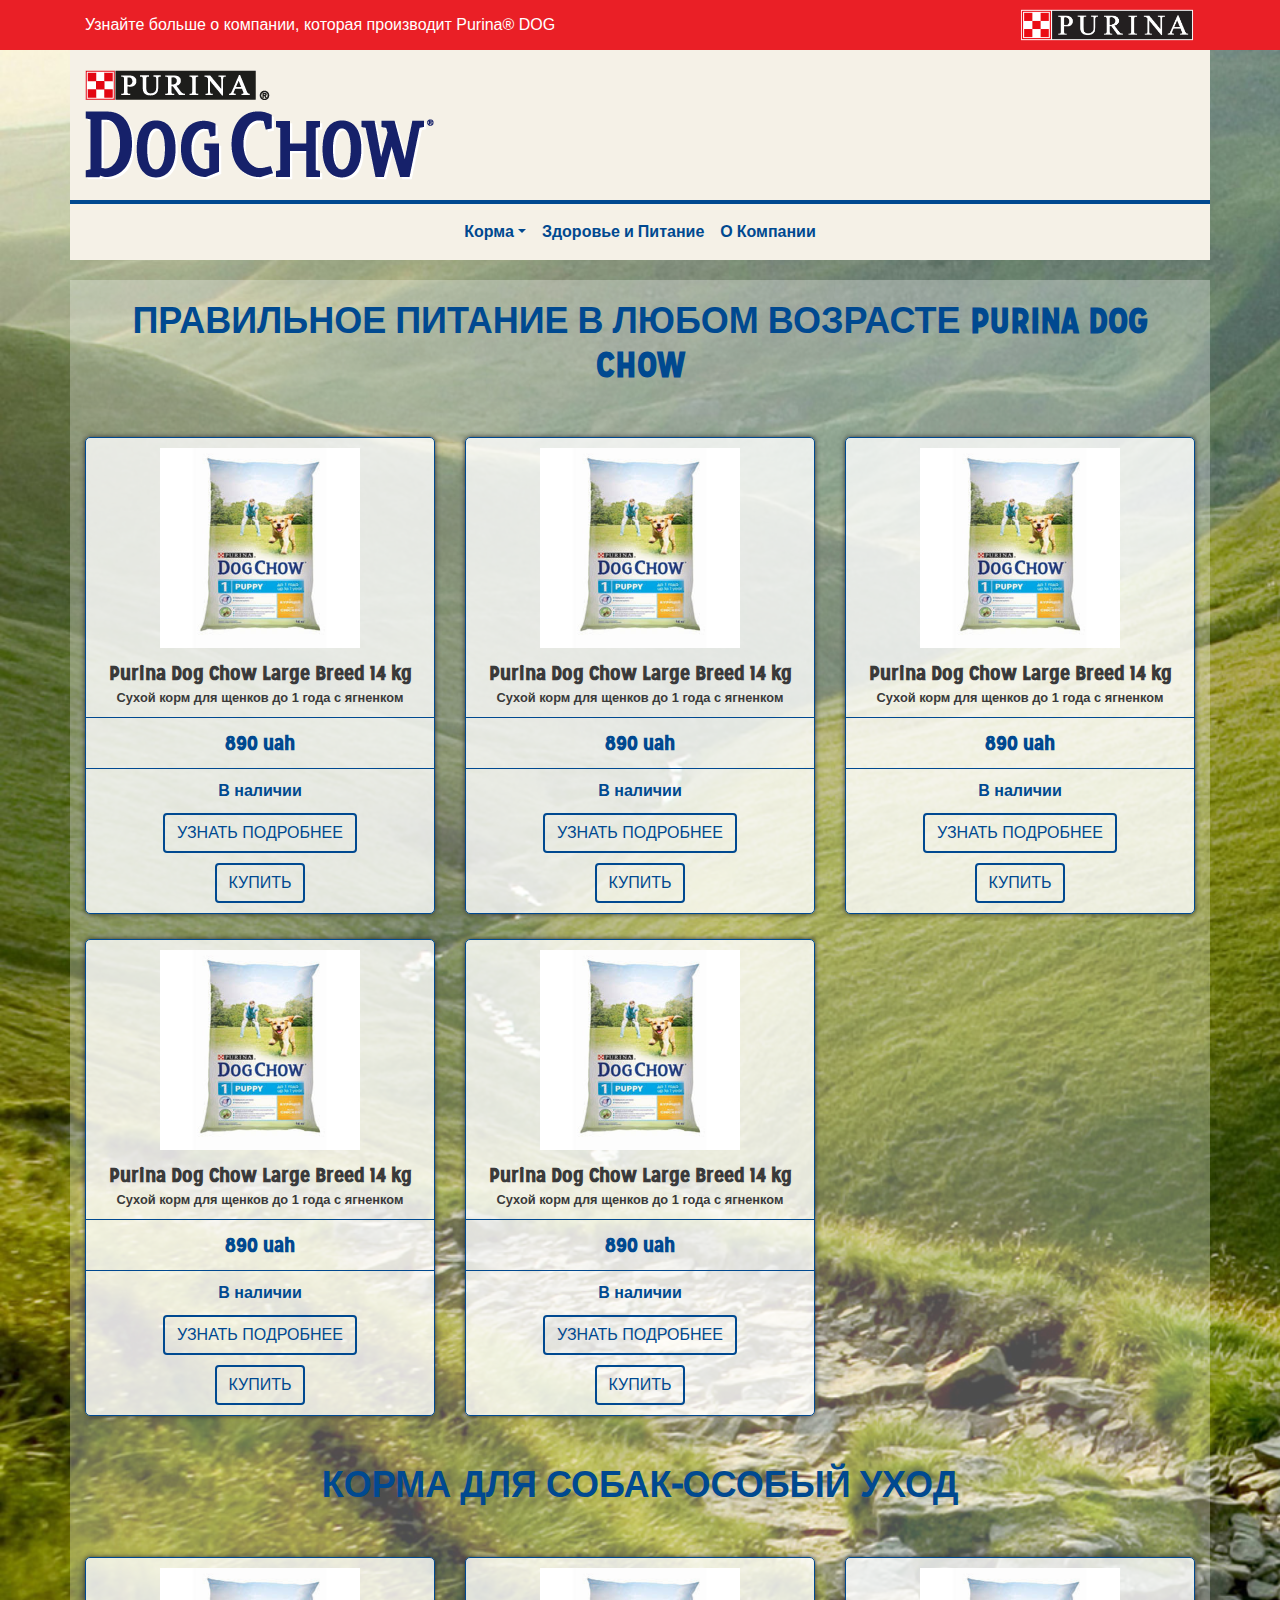
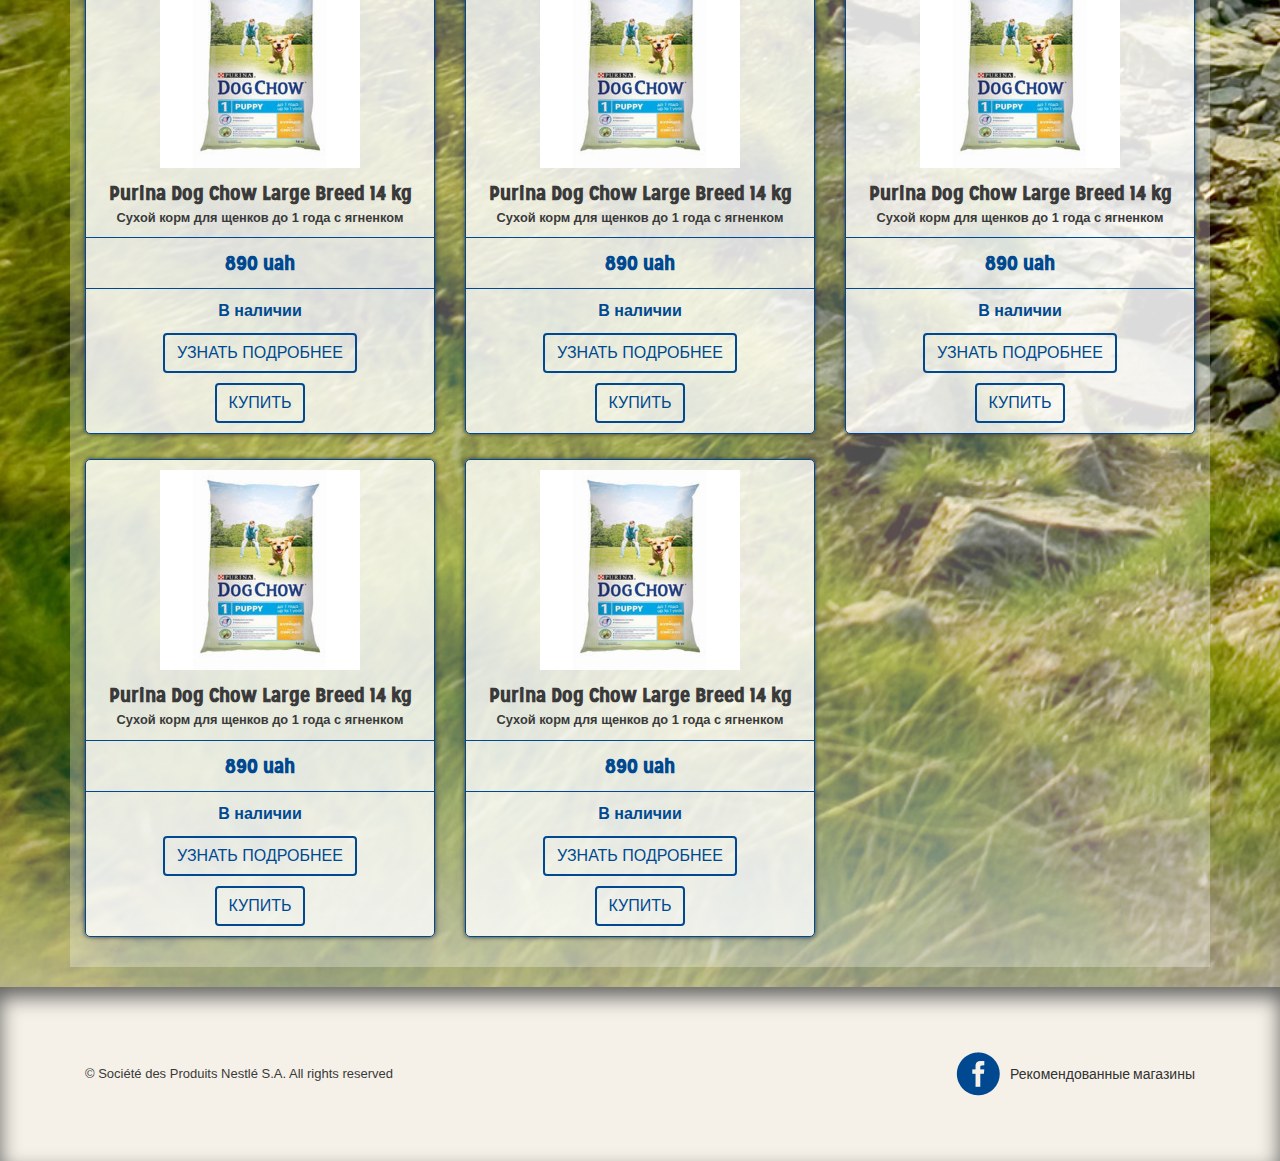
==== src/index.html @ 4b6d5b4b "styled about, home health pages" ====
<!DOCTYPE html>
<html lang="en">
  <head>
    <meta charset="UTF-8" />
    <meta name="viewport" content="width=device-width, initial-scale=1.0" />
    <meta http-equiv="X-UA-Compatible" content="ie=edge" />
    <title>Purina Dog Chow для собак и щенков</title>
    <meta
      name="description"
      content="This is a meta description sample. We can add up to 160 characters."
    />
    <meta name="keywords" content="your, tags" />
    <meta name="subject" content="your website's subject" />
    <meta name="copyright" content="company name" />
    <meta name="author" content="name, email@hotmail.com" />

    <link rel="stylesheet" href="assets/css/bootstrap.min.css" />
    <link rel="stylesheet" href="style.css" />
  </head>
  <body>
    <!-- Start Section: Top Banner -->
    <section class="top-banner">
      <div class="container">
        <div class="row align-items-center py-2">
          <div class="col-lg-6 col-xl-6">
            <a href="https://www.purina.ru/" target="_blank"
              >Узнайте больше о компании, которая производит Purina® DOG
            </a>
          </div>
          <div class="col-lg-6 col-xl-6 text-lg-right text-xl-right">
            <a href="https://www.purina.ru/" target="_blank">
              <img src="assets/images/purina-logo.png" alt="Purina Logo" />
            </a>
          </div>
        </div>
      </div>
    </section>
    <!-- End Section: Top Banner -->

    <!-- Start Header -->
    <header class="container">
      <div class="row">
        <div class="col-12 brand">
          <a href="index.html">
            <img src="assets/images/brand.png" alt="Purina Brand" />
          </a>
        </div>
      </div>
      <!-- Start Navigation -->
      <nav class="navbar navbar-expand-md">
        <button
          class="navbar-toggler"
          type="button"
          data-toggle="collapse"
          data-target="#navbarsExampleDefault"
          aria-controls="navbarsExampleDefault"
          aria-expanded="false"
          aria-label="Toggle navigation"
        >
          <span class="navbar-toggler-icon"></span>
        </button>

        <div class="collapse navbar-collapse" id="navbarsExampleDefault">
          <ul class="navbar-nav mx-auto">
            <li class="nav-item dropdown">
              <a
                class="nav-link dropdown-toggle"
                href="#"
                id="dropdown01"
                data-toggle="dropdown"
                aria-haspopup="true"
                aria-expanded="false"
                >Корма</a
              >
              <div class="dropdown-menu" aria-labelledby="dropdown01">
                <a class="dropdown-item" href="#">Корма для Собак</a>
                <a class="dropdown-item" href="#"
                  >Правильное питание в любом возрасте</a
                >
                <a class="dropdown-item" href="#"
                  >Корма для собак собак-особый уход</a
                >
              </div>
            </li>
            <li class="nav-item active">
              <a class="nav-link" href="health.html">Здоровье и Питание</a>
            </li>
            <li class="nav-item">
              <a class="nav-link" href="about.html">О Компании</a>
            </li>
          </ul>
        </div>
      </nav>
      <!-- End Navigation -->
    </header>
    <!-- End Header -->

    <!-- Start Section: Catalog -->
    <section id="catalog" class="container">
      <div class="row">
        <div class="col-12">
          <h1 class="text-center">
            Правильное питание в любом возрасте Purina Dog Chow
          </h1>
        </div>
      </div>
      <!-- Start Products -->
      <div class="row">
        <!-- Start Product Item -->
        <div class="col-xl-4 col-lg-4">
          <div class="product-item">
            <div class="product-item__img">
              <img src="assets/images/product-image.jpg" alt="Product Item" />
            </div>
            <div class="product-item__info">
              <p>Purina Dog Chow Large Breed 14 kg</p>
              <small>Сухой корм для щенков до 1 года с ягненком</small>
            </div>
            <div class="product-item__price"><p>890 uah</p></div>
            <div class="product-item__stock">
              <p class="yes mb-0">В наличии</p>
            </div>
            <div class="product-item__action">
              <a href="#" class="btn">Узнать подробнее</a>
              <a href="#" class="btn">Купить</a>
            </div>
          </div>
        </div>
        <!-- End Product Item -->

        <!-- Start Product Item -->
        <div class="col-xl-4 col-lg-4">
          <div class="product-item">
            <div class="product-item__img">
              <img src="assets/images/product-image.jpg" alt="Product Item" />
            </div>
            <div class="product-item__info">
              <p>Purina Dog Chow Large Breed 14 kg</p>
              <small>Сухой корм для щенков до 1 года с ягненком</small>
            </div>
            <div class="product-item__price"><p>890 uah</p></div>
            <div class="product-item__stock">
              <p class="yes mb-0">В наличии</p>
            </div>
            <div class="product-item__action">
              <a href="#" class="btn">Узнать подробнее</a>
              <a href="#" class="btn">Купить</a>
            </div>
          </div>
        </div>
        <!-- End Product Item -->

        <!-- Start Product Item -->
        <div class="col-xl-4 col-lg-4">
          <div class="product-item">
            <div class="product-item__img">
              <img src="assets/images/product-image.jpg" alt="Product Item" />
            </div>
            <div class="product-item__info">
              <p>Purina Dog Chow Large Breed 14 kg</p>
              <small>Сухой корм для щенков до 1 года с ягненком</small>
            </div>
            <div class="product-item__price"><p>890 uah</p></div>
            <div class="product-item__stock">
              <p class="yes mb-0">В наличии</p>
            </div>
            <div class="product-item__action">
              <a href="#" class="btn">Узнать подробнее</a>
              <a href="#" class="btn">Купить</a>
            </div>
          </div>
        </div>
        <!-- End Product Item -->

        <!-- Start Product Item -->
        <div class="col-xl-4 col-lg-4">
          <div class="product-item">
            <div class="product-item__img">
              <img src="assets/images/product-image.jpg" alt="Product Item" />
            </div>
            <div class="product-item__info">
              <p>Purina Dog Chow Large Breed 14 kg</p>
              <small>Сухой корм для щенков до 1 года с ягненком</small>
            </div>
            <div class="product-item__price"><p>890 uah</p></div>
            <div class="product-item__stock">
              <p class="yes mb-0">В наличии</p>
            </div>
            <div class="product-item__action">
              <a href="#" class="btn">Узнать подробнее</a>
              <a href="#" class="btn">Купить</a>
            </div>
          </div>
        </div>
        <!-- End Product Item -->

        <!-- Start Product Item -->
        <div class="col-xl-4 col-lg-4">
          <div class="product-item">
            <div class="product-item__img">
              <img src="assets/images/product-image.jpg" alt="Product Item" />
            </div>
            <div class="product-item__info">
              <p>Purina Dog Chow Large Breed 14 kg</p>
              <small>Сухой корм для щенков до 1 года с ягненком</small>
            </div>
            <div class="product-item__price"><p>890 uah</p></div>
            <div class="product-item__stock">
              <p class="yes mb-0">В наличии</p>
            </div>
            <div class="product-item__action">
              <a href="#" class="btn">Узнать подробнее</a>
              <a href="#" class="btn">Купить</a>
            </div>
          </div>
        </div>
        <!-- End Product Item -->
      </div>

      <div class="row mt-5">
        <div class="col-12">
          <h1 class="text-center">Корма для собак-особый уход</h1>
        </div>
      </div>
      <!-- Start Products -->
      <div class="row">
        <!-- Start Product Item -->
        <div class="col-xl-4 col-lg-4">
          <div class="product-item">
            <div class="product-item__img">
              <img src="assets/images/product-image.jpg" alt="Product Item" />
            </div>
            <div class="product-item__info">
              <p>Purina Dog Chow Large Breed 14 kg</p>
              <small>Сухой корм для щенков до 1 года с ягненком</small>
            </div>
            <div class="product-item__price"><p>890 uah</p></div>
            <div class="product-item__stock">
              <p class="yes mb-0">В наличии</p>
            </div>
            <div class="product-item__action">
              <a href="#" class="btn">Узнать подробнее</a>
              <a href="#" class="btn">Купить</a>
            </div>
          </div>
        </div>
        <!-- End Product Item -->

        <!-- Start Product Item -->
        <div class="col-xl-4 col-lg-4">
          <div class="product-item">
            <div class="product-item__img">
              <img src="assets/images/product-image.jpg" alt="Product Item" />
            </div>
            <div class="product-item__info">
              <p>Purina Dog Chow Large Breed 14 kg</p>
              <small>Сухой корм для щенков до 1 года с ягненком</small>
            </div>
            <div class="product-item__price"><p>890 uah</p></div>
            <div class="product-item__stock">
              <p class="yes mb-0">В наличии</p>
            </div>
            <div class="product-item__action">
              <a href="#" class="btn">Узнать подробнее</a>
              <a href="#" class="btn">Купить</a>
            </div>
          </div>
        </div>
        <!-- End Product Item -->

        <!-- Start Product Item -->
        <div class="col-xl-4 col-lg-4">
          <div class="product-item">
            <div class="product-item__img">
              <img src="assets/images/product-image.jpg" alt="Product Item" />
            </div>
            <div class="product-item__info">
              <p>Purina Dog Chow Large Breed 14 kg</p>
              <small>Сухой корм для щенков до 1 года с ягненком</small>
            </div>
            <div class="product-item__price"><p>890 uah</p></div>
            <div class="product-item__stock">
              <p class="yes mb-0">В наличии</p>
            </div>
            <div class="product-item__action">
              <a href="#" class="btn">Узнать подробнее</a>
              <a href="#" class="btn">Купить</a>
            </div>
          </div>
        </div>
        <!-- End Product Item -->

        <!-- Start Product Item -->
        <div class="col-xl-4 col-lg-4">
          <div class="product-item">
            <div class="product-item__img">
              <img src="assets/images/product-image.jpg" alt="Product Item" />
            </div>
            <div class="product-item__info">
              <p>Purina Dog Chow Large Breed 14 kg</p>
              <small>Сухой корм для щенков до 1 года с ягненком</small>
            </div>
            <div class="product-item__price"><p>890 uah</p></div>
            <div class="product-item__stock">
              <p class="yes mb-0">В наличии</p>
            </div>
            <div class="product-item__action">
              <a href="#" class="btn">Узнать подробнее</a>
              <a href="#" class="btn">Купить</a>
            </div>
          </div>
        </div>
        <!-- End Product Item -->

        <!-- Start Product Item -->
        <div class="col-xl-4 col-lg-4">
          <div class="product-item">
            <div class="product-item__img">
              <img src="assets/images/product-image.jpg" alt="Product Item" />
            </div>
            <div class="product-item__info">
              <p>Purina Dog Chow Large Breed 14 kg</p>
              <small>Сухой корм для щенков до 1 года с ягненком</small>
            </div>
            <div class="product-item__price"><p>890 uah</p></div>
            <div class="product-item__stock">
              <p class="yes mb-0">В наличии</p>
            </div>
            <div class="product-item__action">
              <a href="#" class="btn">Узнать подробнее</a>
              <a href="#" class="btn">Купить</a>
            </div>
          </div>
        </div>
        <!-- End Product Item -->
      </div>

      <!-- End Products -->
    </section>
    <!-- End Section: Catalog -->

    <!-- Start Footer -->
    <footer>
      <div class="container">
        <div class="row align-items-lg-center align-items-xl-center">
          <div class="col-lg-6 col-xl-6">
            <p class="mb-0">
              © Société des Produits Nestlé S.A. All rights reserved
            </p>
          </div>
          <div class="col-lg-6 col-xl-6">
            <ul class="list-unstyled mb-0 pl-0 d-flex align-items-center">
              <li>
                <a href="#"
                  ><img src="assets/images/facebook.png" alt="Facebook"
                /></a>
              </li>
              <li><a href="#">Рекомендованные магазины</a></li>
            </ul>
          </div>
        </div>
      </div>
    </footer>
    <!-- End Footer -->

    <!-- Import Scripts -->
    <script src="assets/js/jquery-3.3.1.min.js"></script>
    <script src="assets/js/popper.min.js"></script>
    <script src="assets/js/bootstrap.min.js"></script>
    <!-- Main script -->
    <script src="assets/js/app.js"></script>
  </body>
</html>
---- src/style.css ----
/*!
Theme Name:   Template name
Theme URI:    https://woocommerce.com/storefront/
Author:       Ostap
Author URI:   https://woocommerce.com/
Description:  Template name is the perfect theme for your next WooCommerce project. Designed and developed by WooCommerce Core developers, it features a bespoke integration with WooCommerce itself plus many of the most popular customer facing WooCommerce extensions. There are several layout & color options to personalise your shop, multiple widget regions, a responsive design and much more. Developers will love its lean and extensible codebase making it a joy to customize and extend. Looking for a WooCommerce theme? Look no further!
Version:      1.0.0
License:      GNU General Public License v2 or later
License URI:  https://www.gnu.org/licenses/gpl-2.0.html
Text Domain:  Template name
Tags:         e-commerce, two-columns, left-sidebar, right-sidebar, custom-background, custom-colors, custom-header, custom-menu, featured-images, full-width-template, threaded-comments, accessibility-ready, rtl-language-support, footer-widgets, sticky-post, theme-options
This theme, like WordPress, is licensed under the GPL.
Use it to make something cool, have fun, and share what you've learned with others.
Porto Shop is based on Underscores https://underscores.me/, (C) 2012-2018 Ostap, Inc.
*/@font-face{font-family:"MissionGothicBlack";src:url("assets/fonts/MissionGothicBlack.ttf") format("truetype")}@font-face{font-family:"MissionGothicBold";src:url("assets/fonts/mission_gothic_bold-webfont.woff") format("woff")}#breadcrumb ul{z-index:2}#breadcrumb ul li{font-size:14px;font-family:Arial, sans-serif;color:#333;position:relative}#breadcrumb ul li:not(:last-child){margin-right:15px}#breadcrumb ul li:not(:last-child):after{content:"/ ";position:absolute;top:0;right:-10px;color:#ccc}#breadcrumb ul li a{font-size:14px;font-family:Arial, sans-serif;color:#428bca}#breadcrumb ul li a:hover{color:#2a6496}.top-banner{background-color:#ea1f26}.top-banner a{font-family:Arial, Helvetica, sans-serif;font-size:16px;color:#fff}.top-banner a:hover{text-decoration:unset}.top-banner img{max-width:175px;height:auto}nav.navbar ul li a{font-family:"MissionGothicBold", sans-serif;color:#004990;font-size:16px;font-weight:bold}nav.navbar ul li a:hover{color:#ef1514}nav.navbar ul .dropdown-menu{border:solid 2px #bdbcb9;background-color:#f5f1e7}nav.navbar ul .dropdown-menu a{font-family:"MissionGothicBold", "Arial Narrow", Arial, sans-serif;color:#004990;font-weight:400;text-transform:uppercase}nav.navbar ul .dropdown-menu a:hover{background-color:#f5f1e7}header{background-color:#f5f1e7}header .brand{padding-top:20px;padding-bottom:20px;border-bottom:solid 4px #004990}#catalog{margin-top:20px;margin-bottom:20px;padding-top:20px;padding-bottom:30px;background-color:rgba(255,255,255,0.3)}#catalog h1{font-family:"MissionGothicBold", "Arial Narrow", Arial, sans-serif;font-weight:bold;color:#004990;font-size:36px;text-transform:uppercase;margin-bottom:25px}#catalog .product-item{background-color:rgba(255,255,255,0.8);border-radius:5px;padding-bottom:10px;border:1px #004990 solid;box-shadow:0 0 5px #333;margin-top:25px}#catalog .product-item__img{padding-top:10px}#catalog .product-item__img img{max-width:200px;height:auto;display:block;margin:auto}#catalog .product-item__info p{font-family:"MissionGothicBold", "Arial Narrow", Arial, sans-serif;font-weight:bold;font-size:20px;color:#3a3a3a;text-align:center;padding:10px 10px 0px 10px;margin-bottom:0}#catalog .product-item__info small{font-family:"Helvetica Neue", Helvetica, Arial, sans-serif;font-weight:bold;color:#3a3a3a;text-align:center;display:block;padding:0px 10px 10px 10px}#catalog .product-item__price{border-top:1px #004990 solid;border-bottom:1px #004990 solid}#catalog .product-item__price p{font-family:"MissionGothicBold", "Arial Narrow", Arial, sans-serif;font-weight:bold;font-size:20px;color:#004990;text-align:center;margin:0;padding:10px 0}#catalog .product-item__stock .yes{font-family:Arial, Helvetica, sans-serif;font-weight:600;color:#004990;text-align:center;padding:10px 0}#catalog .product-item__stock .no{color:#ea1f26}#catalog .product-item__action{display:flex;flex-direction:column;justify-content:center;align-items:center}#catalog .product-item__action a{font-family:Arial, Helvetica, sans-serif;color:#004990;border:solid 2px #004990;text-transform:uppercase;display:block;max-width:200px}#catalog .product-item__action a:not(:first-child){margin-top:10px}footer{background-color:#f5f1e8;box-shadow:inset 0 10px 20px 0 rgba(50,50,50,0.75);padding-top:65px;padding-bottom:65px}footer p{font-family:Arial, sans-serif;color:#3a3a3a;font-size:13px}footer ul{justify-content:flex-end}footer li:not(:last-child){margin-right:10px}footer a{font-family:"MissionGothicBlack", sans-serif;color:#323232;font-size:14px}footer a:hover{color:#323232}.about-company{background-color:#fff;margin-top:30px;margin-bottom:90px;padding-top:20px;padding-bottom:20px;position:relative}.about-company:before{content:"";position:absolute;left:-8px;top:-8px;width:calc(100% + 16px);height:calc(100% + 16px);border:8px solid rgba(255,255,255,0.3)}.about-company h1{font-family:"MissionGothicBold", "Arial Narrow", Arial, sans-serif;color:#004990;font-weight:bold;margin-bottom:25px;font-size:36px}.about-company .main-text h4{font-family:"Helvetica Neue", Helvetica, Arial, sans-serif;color:#0092d2;font-weight:bold;font-size:18px;padding:50px 0}.about-company .main-text p{font-family:Arial, sans-serif;line-height:1.428571429;color:#333}.health{background-color:#fff;margin-top:30px;margin-bottom:90px;padding-top:20px;padding-bottom:20px;position:relative}.health:before{content:"";position:absolute;left:-8px;top:-8px;width:calc(100% + 16px);height:calc(100% + 16px);border:8px solid rgba(255,255,255,0.3)}.health .title h1{font-family:"MissionGothicBold", "Arial Narrow", Arial, sans-serif;color:#004990;font-weight:bold;font-size:36px;margin:25px 0px}.health .title h4{font-size:18px;font-family:"Helvetica Neue", Helvetica, Arial, sans-serif;color:#0092d2;font-weight:bold;margin-bottom:50px}.health .main-text p{font-family:Arial, sans-serif;color:#333;line-height:1.428571429}.health .additional a:hover p{color:#2a6496}.health .additional .wrapper{max-width:266px}.health .additional .wrapper img{width:100%;height:auto}.health .additional .wrapper__text{margin-top:-65px}.health .additional .wrapper__text p{font-size:18px;font-family:"Helvetica Neue", Helvetica, Arial, sans-serif;line-height:1.1;text-align:center;color:#428bca;font-weight:bold}.health .tabs-info{margin-top:80px;border-top:1px solid #eee}.health .tabs-info ul.nav-tabs{padding-top:20px}.health .tabs-info #healthTab{border-bottom:0}.health .tabs-info #healthTab li img{max-width:100%}.health .tabs-info #healthTab li a{margin-top:15px;padding:0;position:relative;font-family:"Helvetica Neue", Helvetica, Arial, sans-serif;line-height:1.1;color:#428bca;font-size:14px;font-weight:bold;text-align:center;border:0;background-color:transparent}.health .tabs-info #healthTab li a.active:before{content:url(assets/images/bottom-arrow.png);position:absolute;bottom:-30px;left:0;right:0;margin:auto}.health .tabs-info #healthTab li a:hover{text-decoration:underline}.health .tabs-info .tab-content{margin-top:50px}.health .tabs-info .tab-content h4{font-size:15px;font-family:"Helvetica Neue", Helvetica, Arial, sans-serif;color:#0092d2;font-weight:bold;margin-bottom:50px}.health .tabs-info .tab-content p{font-family:Arial, sans-serif;color:#333;line-height:1.428571429}body{background-image:url(assets/images/home-bg.jpg);background-size:cover;background-repeat:no-repeat}
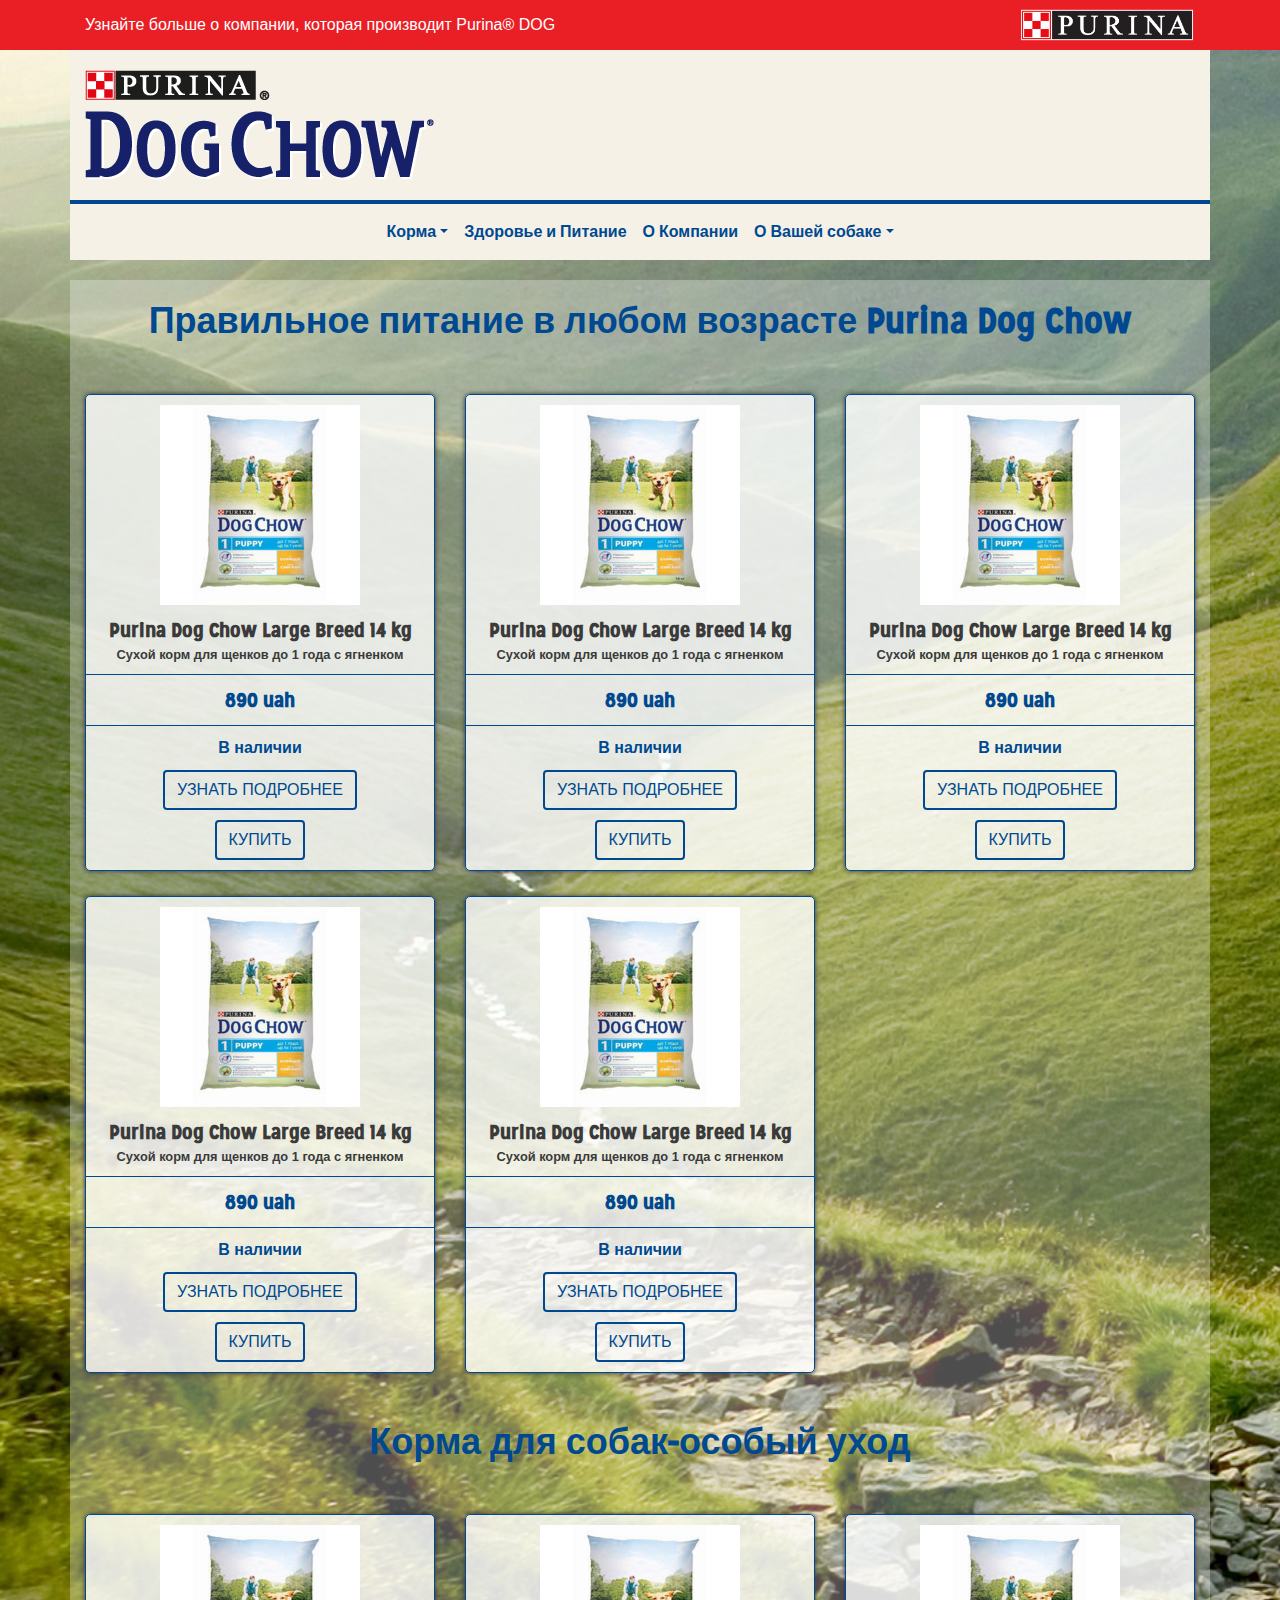
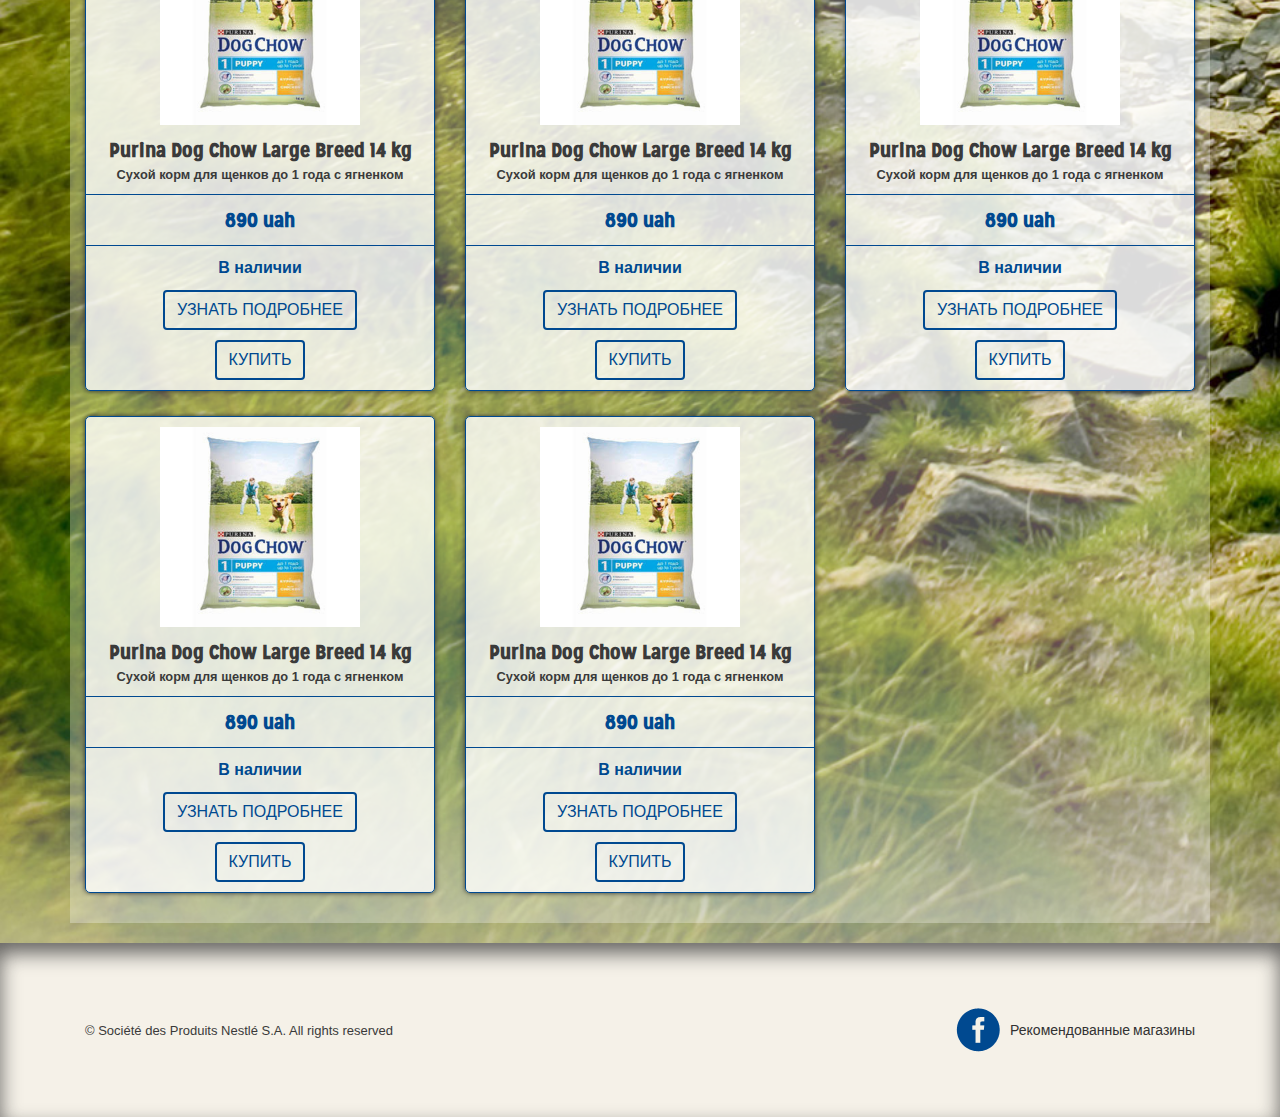
==== commit b016fa1b: "added html and css to dog page" ====
--- a/src/index.html
+++ b/src/index.html
@@ -73,7 +73,9 @@
                 >Корма</a
               >
               <div class="dropdown-menu" aria-labelledby="dropdown01">
-                <a class="dropdown-item" href="#">Корма для Собак</a>
+                <a class="dropdown-item" href="products.html"
+                  >Корма для Собак</a
+                >
                 <a class="dropdown-item" href="#"
                   >Правильное питание в любом возрасте</a
                 >
@@ -87,6 +89,29 @@
             </li>
             <li class="nav-item">
               <a class="nav-link" href="about.html">О Компании</a>
+            </li>
+            <li class="nav-item dropdown">
+              <a
+                class="nav-link dropdown-toggle"
+                href="#"
+                id="dropdown02"
+                data-toggle="dropdown"
+                aria-haspopup="true"
+                aria-expanded="false"
+                >О Вашей собаке</a
+              >
+              <div class="dropdown-menu" aria-labelledby="dropdown02">
+                <a class="dropdown-item" href="products.html"
+                  >Почему собака тяжело и часто дышит</a
+                >
+                <a class="dropdown-item" href="#"
+                  >Почему собака лижет хозяина</a
+                >
+                <a class="dropdown-item" href="#">Почему собака воет</a>
+                <a class="dropdown-item" href="#"
+                  >Почему собакам нельзя сладкое</a
+                >
+              </div>
             </li>
           </ul>
         </div>
--- a/src/style.css
+++ b/src/style.css
@@ -12,4 +12,4 @@
 This theme, like WordPress, is licensed under the GPL.
 Use it to make something cool, have fun, and share what you've learned with others.
 Porto Shop is based on Underscores https://underscores.me/, (C) 2012-2018 Ostap, Inc.
-*/@font-face{font-family:"MissionGothicBlack";src:url("assets/fonts/MissionGothicBlack.ttf") format("truetype")}@font-face{font-family:"MissionGothicBold";src:url("assets/fonts/mission_gothic_bold-webfont.woff") format("woff")}#breadcrumb ul{z-index:2}#breadcrumb ul li{font-size:14px;font-family:Arial, sans-serif;color:#333;position:relative}#breadcrumb ul li:not(:last-child){margin-right:15px}#breadcrumb ul li:not(:last-child):after{content:"/ ";position:absolute;top:0;right:-10px;color:#ccc}#breadcrumb ul li a{font-size:14px;font-family:Arial, sans-serif;color:#428bca}#breadcrumb ul li a:hover{color:#2a6496}.top-banner{background-color:#ea1f26}.top-banner a{font-family:Arial, Helvetica, sans-serif;font-size:16px;color:#fff}.top-banner a:hover{text-decoration:unset}.top-banner img{max-width:175px;height:auto}nav.navbar ul li a{font-family:"MissionGothicBold", sans-serif;color:#004990;font-size:16px;font-weight:bold}nav.navbar ul li a:hover{color:#ef1514}nav.navbar ul .dropdown-menu{border:solid 2px #bdbcb9;background-color:#f5f1e7}nav.navbar ul .dropdown-menu a{font-family:"MissionGothicBold", "Arial Narrow", Arial, sans-serif;color:#004990;font-weight:400;text-transform:uppercase}nav.navbar ul .dropdown-menu a:hover{background-color:#f5f1e7}header{background-color:#f5f1e7}header .brand{padding-top:20px;padding-bottom:20px;border-bottom:solid 4px #004990}#catalog{margin-top:20px;margin-bottom:20px;padding-top:20px;padding-bottom:30px;background-color:rgba(255,255,255,0.3)}#catalog h1{font-family:"MissionGothicBold", "Arial Narrow", Arial, sans-serif;font-weight:bold;color:#004990;font-size:36px;text-transform:uppercase;margin-bottom:25px}#catalog .product-item{background-color:rgba(255,255,255,0.8);border-radius:5px;padding-bottom:10px;border:1px #004990 solid;box-shadow:0 0 5px #333;margin-top:25px}#catalog .product-item__img{padding-top:10px}#catalog .product-item__img img{max-width:200px;height:auto;display:block;margin:auto}#catalog .product-item__info p{font-family:"MissionGothicBold", "Arial Narrow", Arial, sans-serif;font-weight:bold;font-size:20px;color:#3a3a3a;text-align:center;padding:10px 10px 0px 10px;margin-bottom:0}#catalog .product-item__info small{font-family:"Helvetica Neue", Helvetica, Arial, sans-serif;font-weight:bold;color:#3a3a3a;text-align:center;display:block;padding:0px 10px 10px 10px}#catalog .product-item__price{border-top:1px #004990 solid;border-bottom:1px #004990 solid}#catalog .product-item__price p{font-family:"MissionGothicBold", "Arial Narrow", Arial, sans-serif;font-weight:bold;font-size:20px;color:#004990;text-align:center;margin:0;padding:10px 0}#catalog .product-item__stock .yes{font-family:Arial, Helvetica, sans-serif;font-weight:600;color:#004990;text-align:center;padding:10px 0}#catalog .product-item__stock .no{color:#ea1f26}#catalog .product-item__action{display:flex;flex-direction:column;justify-content:center;align-items:center}#catalog .product-item__action a{font-family:Arial, Helvetica, sans-serif;color:#004990;border:solid 2px #004990;text-transform:uppercase;display:block;max-width:200px}#catalog .product-item__action a:not(:first-child){margin-top:10px}footer{background-color:#f5f1e8;box-shadow:inset 0 10px 20px 0 rgba(50,50,50,0.75);padding-top:65px;padding-bottom:65px}footer p{font-family:Arial, sans-serif;color:#3a3a3a;font-size:13px}footer ul{justify-content:flex-end}footer li:not(:last-child){margin-right:10px}footer a{font-family:"MissionGothicBlack", sans-serif;color:#323232;font-size:14px}footer a:hover{color:#323232}.about-company{background-color:#fff;margin-top:30px;margin-bottom:90px;padding-top:20px;padding-bottom:20px;position:relative}.about-company:before{content:"";position:absolute;left:-8px;top:-8px;width:calc(100% + 16px);height:calc(100% + 16px);border:8px solid rgba(255,255,255,0.3)}.about-company h1{font-family:"MissionGothicBold", "Arial Narrow", Arial, sans-serif;color:#004990;font-weight:bold;margin-bottom:25px;font-size:36px}.about-company .main-text h4{font-family:"Helvetica Neue", Helvetica, Arial, sans-serif;color:#0092d2;font-weight:bold;font-size:18px;padding:50px 0}.about-company .main-text p{font-family:Arial, sans-serif;line-height:1.428571429;color:#333}.health{background-color:#fff;margin-top:30px;margin-bottom:90px;padding-top:20px;padding-bottom:20px;position:relative}.health:before{content:"";position:absolute;left:-8px;top:-8px;width:calc(100% + 16px);height:calc(100% + 16px);border:8px solid rgba(255,255,255,0.3)}.health .title h1{font-family:"MissionGothicBold", "Arial Narrow", Arial, sans-serif;color:#004990;font-weight:bold;font-size:36px;margin:25px 0px}.health .title h4{font-size:18px;font-family:"Helvetica Neue", Helvetica, Arial, sans-serif;color:#0092d2;font-weight:bold;margin-bottom:50px}.health .main-text p{font-family:Arial, sans-serif;color:#333;line-height:1.428571429}.health .additional a:hover p{color:#2a6496}.health .additional .wrapper{max-width:266px}.health .additional .wrapper img{width:100%;height:auto}.health .additional .wrapper__text{margin-top:-65px}.health .additional .wrapper__text p{font-size:18px;font-family:"Helvetica Neue", Helvetica, Arial, sans-serif;line-height:1.1;text-align:center;color:#428bca;font-weight:bold}.health .tabs-info{margin-top:80px;border-top:1px solid #eee}.health .tabs-info ul.nav-tabs{padding-top:20px}.health .tabs-info #healthTab{border-bottom:0}.health .tabs-info #healthTab li img{max-width:100%}.health .tabs-info #healthTab li a{margin-top:15px;padding:0;position:relative;font-family:"Helvetica Neue", Helvetica, Arial, sans-serif;line-height:1.1;color:#428bca;font-size:14px;font-weight:bold;text-align:center;border:0;background-color:transparent}.health .tabs-info #healthTab li a.active:before{content:url(assets/images/bottom-arrow.png);position:absolute;bottom:-30px;left:0;right:0;margin:auto}.health .tabs-info #healthTab li a:hover{text-decoration:underline}.health .tabs-info .tab-content{margin-top:50px}.health .tabs-info .tab-content h4{font-size:15px;font-family:"Helvetica Neue", Helvetica, Arial, sans-serif;color:#0092d2;font-weight:bold;margin-bottom:50px}.health .tabs-info .tab-content p{font-family:Arial, sans-serif;color:#333;line-height:1.428571429}body{background-image:url(assets/images/home-bg.jpg);background-size:cover;background-repeat:no-repeat}
+*/@font-face{font-family:"MissionGothicBlack";src:url("assets/fonts/MissionGothicBlack.ttf") format("truetype")}@font-face{font-family:"MissionGothicBold";src:url("assets/fonts/mission_gothic_bold-webfont.woff") format("woff")}#breadcrumb ul{z-index:2}#breadcrumb ul li{font-size:14px;font-family:Arial, sans-serif;color:#333;position:relative}#breadcrumb ul li:not(:last-child){margin-right:15px}#breadcrumb ul li:not(:last-child):after{content:"/ ";position:absolute;top:0;right:-10px;color:#ccc}#breadcrumb ul li a{font-size:14px;font-family:Arial, sans-serif;color:#428bca}#breadcrumb ul li a:hover{color:#2a6496}.top-banner{background-color:#ea1f26}.top-banner a{font-family:Arial, Helvetica, sans-serif;font-size:16px;color:#fff}.top-banner a:hover{text-decoration:unset}.top-banner img{max-width:175px;height:auto}nav.navbar ul li a{font-family:"MissionGothicBold", sans-serif;color:#004990;font-size:16px;font-weight:bold}nav.navbar ul li a:hover{color:#ef1514}nav.navbar ul .dropdown-menu{border:solid 2px #bdbcb9;background-color:#f5f1e7}nav.navbar ul .dropdown-menu a{font-family:"MissionGothicBold", "Arial Narrow", Arial, sans-serif;color:#004990;font-weight:400;text-transform:uppercase}nav.navbar ul .dropdown-menu a:hover{background-color:#f5f1e7}header{background-color:#f5f1e7}header .brand{padding-top:20px;padding-bottom:20px;border-bottom:solid 4px #004990}#catalog{margin-top:20px;margin-bottom:20px;padding-top:20px;padding-bottom:30px;background-color:rgba(255,255,255,0.3)}#catalog h1{font-family:"MissionGothicBold", "Arial Narrow", Arial, sans-serif;font-weight:bold;color:#004990;font-size:36px;margin-bottom:25px}#catalog .product-item{background-color:rgba(255,255,255,0.8);border-radius:5px;padding-bottom:10px;border:1px #004990 solid;box-shadow:0 0 5px #333;margin-top:25px}#catalog .product-item__img{padding-top:10px}#catalog .product-item__img img{max-width:200px;height:auto;display:block;margin:auto}#catalog .product-item__info p{font-family:"MissionGothicBold", "Arial Narrow", Arial, sans-serif;font-weight:bold;font-size:20px;color:#3a3a3a;text-align:center;padding:10px 10px 0px 10px;margin-bottom:0}#catalog .product-item__info small{font-family:"Helvetica Neue", Helvetica, Arial, sans-serif;font-weight:bold;color:#3a3a3a;text-align:center;display:block;padding:0px 10px 10px 10px}#catalog .product-item__price{border-top:1px #004990 solid;border-bottom:1px #004990 solid}#catalog .product-item__price p{font-family:"MissionGothicBold", "Arial Narrow", Arial, sans-serif;font-weight:bold;font-size:20px;color:#004990;text-align:center;margin:0;padding:10px 0}#catalog .product-item__stock .yes{font-family:Arial, Helvetica, sans-serif;font-weight:600;color:#004990;text-align:center;padding:10px 0}#catalog .product-item__stock .no{color:#ea1f26}#catalog .product-item__action{display:flex;flex-direction:column;justify-content:center;align-items:center}#catalog .product-item__action a{font-family:Arial, Helvetica, sans-serif;color:#004990;border:solid 2px #004990;text-transform:uppercase;display:block;max-width:200px}#catalog .product-item__action a:not(:first-child){margin-top:10px}footer{background-color:#f5f1e8;box-shadow:inset 0 10px 20px 0 rgba(50,50,50,0.75);padding-top:65px;padding-bottom:65px}footer p{font-family:Arial, sans-serif;color:#3a3a3a;font-size:13px}footer ul{justify-content:flex-end}footer li:not(:last-child){margin-right:10px}footer a{font-family:"MissionGothicBlack", sans-serif;color:#323232;font-size:14px}footer a:hover{color:#323232}.about-company{background-color:#fff;margin-top:30px;margin-bottom:90px;padding-top:20px;padding-bottom:20px;position:relative}.about-company:before{content:"";position:absolute;left:-8px;top:-8px;width:calc(100% + 16px);height:calc(100% + 16px);border:8px solid rgba(255,255,255,0.3)}.about-company h1{font-family:"MissionGothicBold", "Arial Narrow", Arial, sans-serif;color:#004990;font-weight:bold;margin-bottom:25px;font-size:36px}.about-company .main-text h4{font-family:"Helvetica Neue", Helvetica, Arial, sans-serif;color:#0092d2;font-weight:bold;font-size:18px;padding:50px 0}.about-company .main-text p{font-family:Arial, sans-serif;line-height:1.428571429;color:#333}.health{background-color:#fff;margin-top:30px;margin-bottom:90px;padding-top:20px;padding-bottom:20px;position:relative}.health:before{content:"";position:absolute;left:-8px;top:-8px;width:calc(100% + 16px);height:calc(100% + 16px);border:8px solid rgba(255,255,255,0.3)}.health .title h1{font-family:"MissionGothicBold", "Arial Narrow", Arial, sans-serif;color:#004990;font-weight:bold;font-size:36px;margin:25px 0px}.health .title h4{font-size:18px;font-family:"Helvetica Neue", Helvetica, Arial, sans-serif;color:#0092d2;font-weight:bold;margin-bottom:50px}.health .main-text p{font-family:Arial, sans-serif;color:#333;line-height:1.428571429}.health .additional a:hover p{color:#2a6496}.health .additional .wrapper{max-width:266px}.health .additional .wrapper img{width:100%;height:auto}.health .additional .wrapper__text{margin-top:-65px}.health .additional .wrapper__text p{font-size:18px;font-family:"Helvetica Neue", Helvetica, Arial, sans-serif;line-height:1.1;text-align:center;color:#428bca;font-weight:bold}.health .tabs-info{margin-top:80px;border-top:1px solid #eee}.health .tabs-info ul.nav-tabs{padding-top:20px}.health .tabs-info #healthTab{border-bottom:0}.health .tabs-info #healthTab li img{max-width:100%}.health .tabs-info #healthTab li a{margin-top:15px;padding:0;position:relative;font-family:"Helvetica Neue", Helvetica, Arial, sans-serif;line-height:1.1;color:#428bca;font-size:14px;font-weight:bold;text-align:center;border:0;background-color:transparent}.health .tabs-info #healthTab li a.active:before{content:url(assets/images/bottom-arrow.png);position:absolute;bottom:-30px;left:0;right:0;margin:auto}.health .tabs-info #healthTab li a:hover{text-decoration:underline}.health .tabs-info .tab-content{margin-top:50px}.health .tabs-info .tab-content h4{font-size:15px;font-family:"Helvetica Neue", Helvetica, Arial, sans-serif;color:#0092d2;font-weight:bold;margin-bottom:50px}.health .tabs-info .tab-content p{font-family:Arial, sans-serif;color:#333;line-height:1.428571429}.products-page{background-color:#fff;margin-top:30px;margin-bottom:90px;padding-top:20px;padding-bottom:20px;position:relative}.products-page:before{content:"";position:absolute;left:-8px;top:-8px;width:calc(100% + 16px);height:calc(100% + 16px);border:8px solid rgba(255,255,255,0.3)}.products-page .page-info h1{font-family:"MissionGothicBold", "Arial Narrow", Arial, sans-serif;color:#004990;font-weight:bold;margin-bottom:25px;font-size:36px}.products-page .page-info p{font-family:Arial, sans-serif;color:#333;line-height:1.428571429}.products-page .products{border-top:1px solid #eee;margin-top:25px;padding-top:20px}.products-page .products img{max-width:345px;height:auto}.products-page .products .right h4{font-family:"MissionGothicBold", "Arial Narrow", Arial, sans-serif;color:#0092d2;font-weight:bold;margin-bottom:25px;font-size:32px}.products-page .products .right p{font-family:Arial, sans-serif;color:#333;line-height:1.428571429;margin-bottom:25px}.products-page .products .right a{font-family:"MissionGothicBold", "Arial Narrow", Arial, sans-serif;font-size:18px;color:#0092d2;border:solid 2px #0092d2;text-transform:uppercase;padding:2px 16px}.products-page .products .right a:hover{text-decoration:unset;color:#004990;border:solid 2px #004990}.single-product{background-color:#fff;margin-top:30px;margin-bottom:90px;padding-top:20px;padding-bottom:20px;position:relative}.single-product:before{content:"";position:absolute;left:-8px;top:-8px;width:calc(100% + 16px);height:calc(100% + 16px);border:8px solid rgba(255,255,255,0.3)}.single-product .product-info h3{font-family:"MissionGothicBold", "Arial Narrow", Arial, sans-serif;font-size:36px;font-weight:bold;color:#14aae2;margin-bottom:25px}.single-product .product-info p{font-family:Arial, sans-serif;color:#333;margin-bottom:25px}.single-product .product-info a{font-family:"MissionGothicBold", "Arial Narrow", Arial, sans-serif;font-size:18px;color:#0092d2;border:solid 2px #0092d2;text-transform:uppercase;padding:2px 16px}.single-product .product-info a:hover{text-decoration:unset;color:#004990;border:solid 2px #004990}.single-product #myTab{padding:10px 0;background-color:#f7f7f7;display:flex;justify-content:center;border-top:solid 1px #000;border-bottom:solid 1px #000}.single-product #myTab li a{border:0;font-family:"MissionGothicBold", "Arial Narrow", Arial, sans-serif;color:#004990}.single-product #myTab li a:hover{text-decoration:underline;border:0}.single-product #myTab li a.active{background-color:transparent;border:0;color:#ef1514}.single-product .tab-content{margin-top:50px}.single-product .tab-content h4{font-family:"MissionGothicBold", "Arial Narrow", Arial, sans-serif;font-weight:bold;font-size:18px;color:#0092d2;margin-bottom:50px}.single-product p{font-family:Arial, sans-serif;color:#333}.single-product table thead{font-family:Arial, sans-serif;background-color:#004990;color:#fff}.single-product table thead th{vertical-align:middle;text-align:center;border-bottom:2px solid #ddd;font-size:14px}.single-product table thead th:not(:first-child){border-left:1px solid #fff}.single-product table tbody{font-family:Arial, sans-serif}.single-product table tbody td{text-align:center}.dog{background-color:#fff;margin-top:30px;margin-bottom:90px;padding-top:20px;padding-bottom:20px;position:relative}.dog:before{content:"";position:absolute;left:-8px;top:-8px;width:calc(100% + 16px);height:calc(100% + 16px);border:8px solid rgba(255,255,255,0.3)}.dog h1{font-family:"MissionGothicBold", "Arial Narrow", Arial, sans-serif;color:#004990;font-weight:bold;margin-bottom:25px;font-size:36px}.dog .main-text img{max-width:100%;margin-bottom:20px;height:auto}.dog .main-text h1,.dog .main-text h2,.dog .main-text h3,.dog .main-text h4,.dog .main-text h5,.dog .main-text h6{font-family:"Helvetica Neue", Helvetica, Arial, sans-serif;color:#0092d2;font-weight:bold;font-size:18px;text-align:center;margin-bottom:20px}.dog .main-text p{font-family:Arial, sans-serif;line-height:1.428571429;color:#333}body{background-image:url(assets/images/home-bg.jpg);background-size:cover;background-repeat:no-repeat}
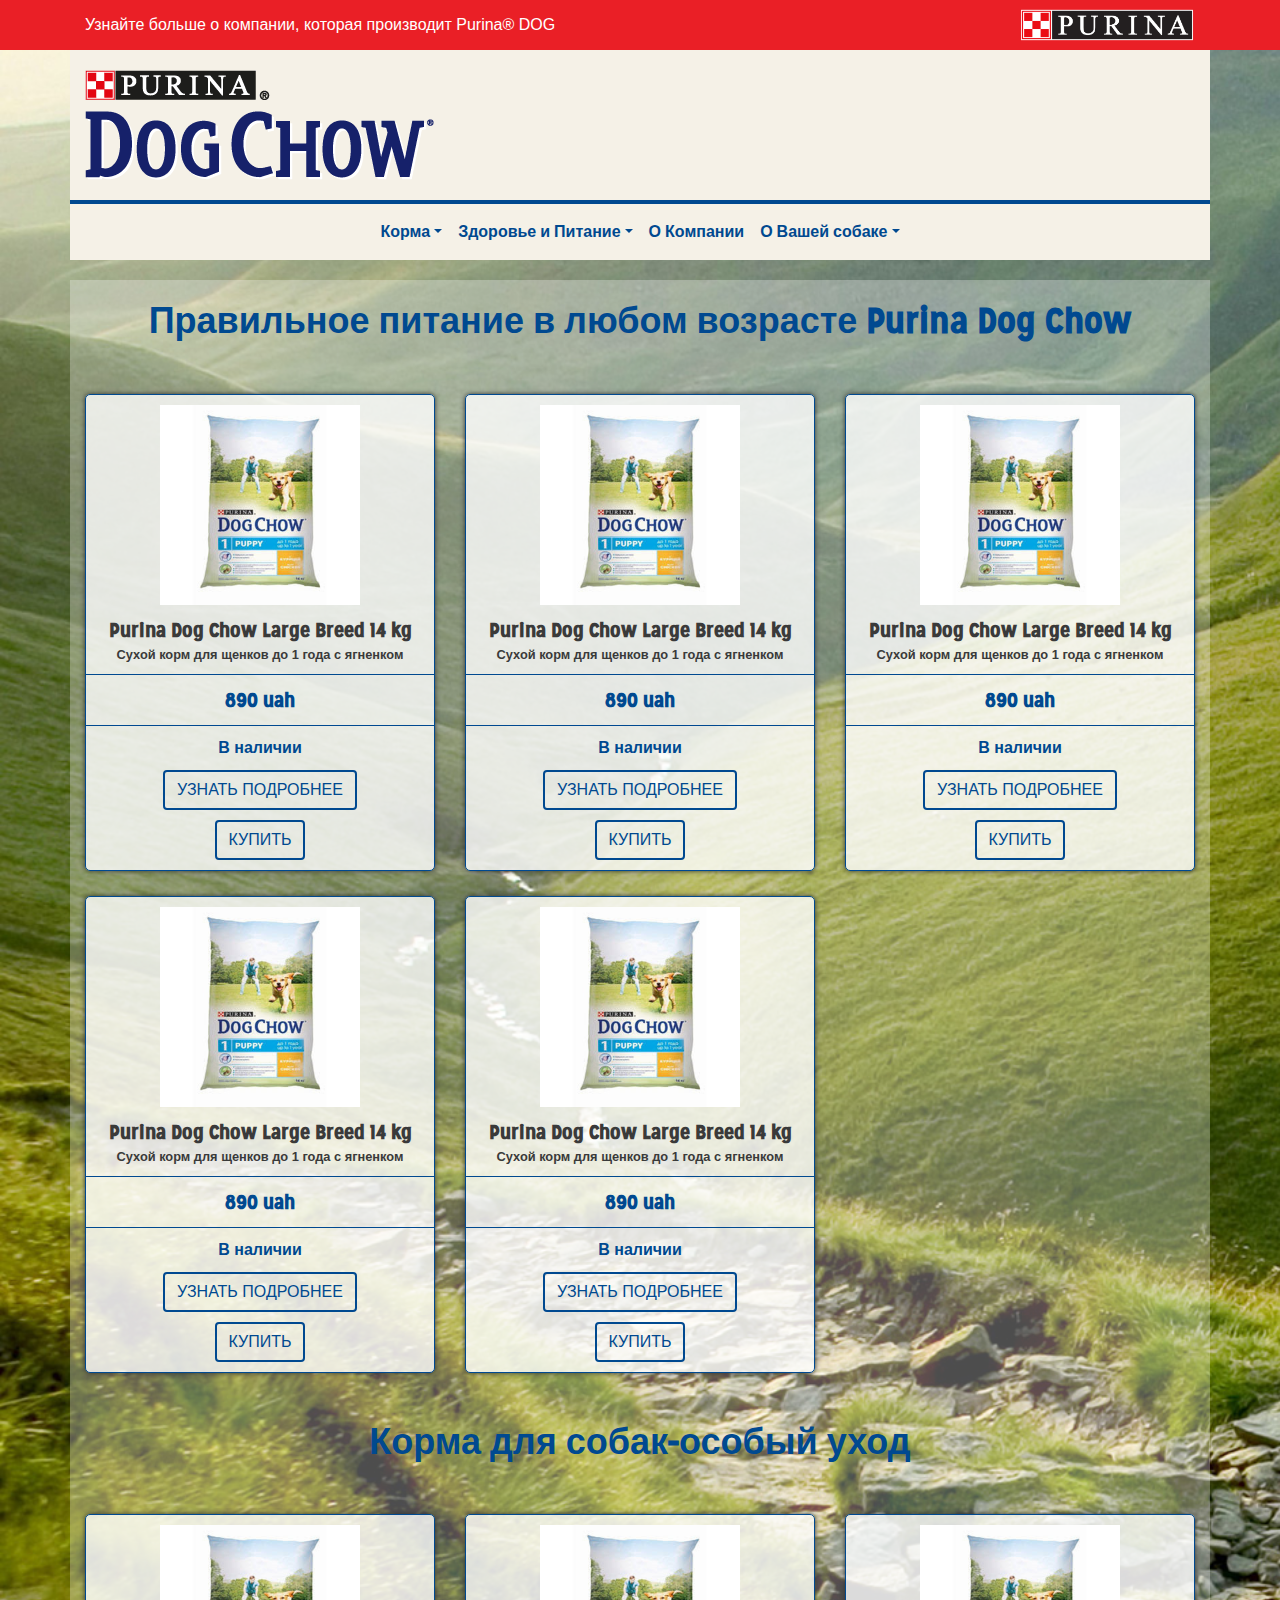
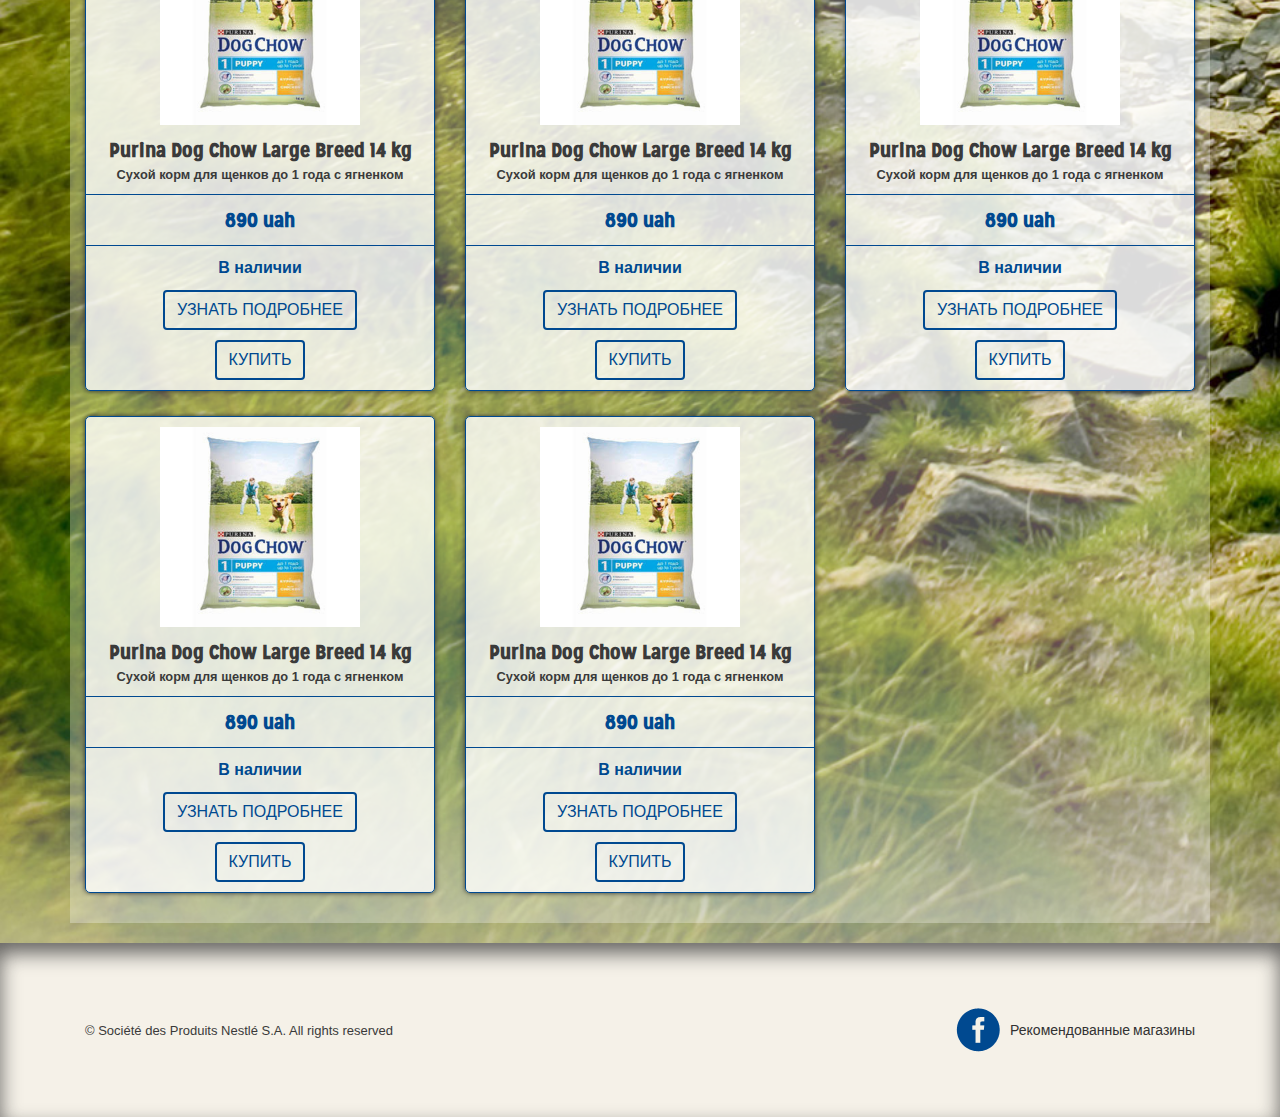
==== commit afd6e7a9: "added new pages and changed navbar" ====
--- a/src/index.html
+++ b/src/index.html
@@ -84,8 +84,27 @@
                 >
               </div>
             </li>
-            <li class="nav-item active">
-              <a class="nav-link" href="health.html">Здоровье и Питание</a>
+            <li class="nav-item dropdown">
+              <a
+                class="nav-link dropdown-toggle"
+                href="#"
+                id="dropdown03"
+                data-toggle="dropdown"
+                aria-haspopup="true"
+                aria-expanded="false"
+                >Здоровье и Питание</a
+              >
+              <div class="dropdown-menu" aria-labelledby="dropdown03">
+                <a class="dropdown-item" href="health.html"
+                  >Здоровье и Питание</a
+                >
+                <a class="dropdown-item" href="faq.html"
+                  >Вопросы и ответы о здоровье и питании</a
+                >
+                <a class="dropdown-item" href="advice-center.html"
+                  >Центр консультации по вопросам здоровья и питания</a
+                >
+              </div>
             </li>
             <li class="nav-item">
               <a class="nav-link" href="about.html">О Компании</a>
@@ -101,16 +120,13 @@
                 >О Вашей собаке</a
               >
               <div class="dropdown-menu" aria-labelledby="dropdown02">
-                <a class="dropdown-item" href="products.html"
+                <a class="dropdown-item" href="dog.html"
                   >Почему собака тяжело и часто дышит</a
                 >
-                <a class="dropdown-item" href="#"
+                <a class="dropdown-item" href="dog.html"
                   >Почему собака лижет хозяина</a
                 >
-                <a class="dropdown-item" href="#">Почему собака воет</a>
-                <a class="dropdown-item" href="#"
-                  >Почему собакам нельзя сладкое</a
-                >
+                <a class="dropdown-item" href="dog.html">Почему собака воет</a>
               </div>
             </li>
           </ul>
--- a/src/style.css
+++ b/src/style.css
@@ -12,4 +12,4 @@
 This theme, like WordPress, is licensed under the GPL.
 Use it to make something cool, have fun, and share what you've learned with others.
 Porto Shop is based on Underscores https://underscores.me/, (C) 2012-2018 Ostap, Inc.
-*/@font-face{font-family:"MissionGothicBlack";src:url("assets/fonts/MissionGothicBlack.ttf") format("truetype")}@font-face{font-family:"MissionGothicBold";src:url("assets/fonts/mission_gothic_bold-webfont.woff") format("woff")}#breadcrumb ul{z-index:2}#breadcrumb ul li{font-size:14px;font-family:Arial, sans-serif;color:#333;position:relative}#breadcrumb ul li:not(:last-child){margin-right:15px}#breadcrumb ul li:not(:last-child):after{content:"/ ";position:absolute;top:0;right:-10px;color:#ccc}#breadcrumb ul li a{font-size:14px;font-family:Arial, sans-serif;color:#428bca}#breadcrumb ul li a:hover{color:#2a6496}.top-banner{background-color:#ea1f26}.top-banner a{font-family:Arial, Helvetica, sans-serif;font-size:16px;color:#fff}.top-banner a:hover{text-decoration:unset}.top-banner img{max-width:175px;height:auto}nav.navbar ul li a{font-family:"MissionGothicBold", sans-serif;color:#004990;font-size:16px;font-weight:bold}nav.navbar ul li a:hover{color:#ef1514}nav.navbar ul .dropdown-menu{border:solid 2px #bdbcb9;background-color:#f5f1e7}nav.navbar ul .dropdown-menu a{font-family:"MissionGothicBold", "Arial Narrow", Arial, sans-serif;color:#004990;font-weight:400;text-transform:uppercase}nav.navbar ul .dropdown-menu a:hover{background-color:#f5f1e7}header{background-color:#f5f1e7}header .brand{padding-top:20px;padding-bottom:20px;border-bottom:solid 4px #004990}#catalog{margin-top:20px;margin-bottom:20px;padding-top:20px;padding-bottom:30px;background-color:rgba(255,255,255,0.3)}#catalog h1{font-family:"MissionGothicBold", "Arial Narrow", Arial, sans-serif;font-weight:bold;color:#004990;font-size:36px;margin-bottom:25px}#catalog .product-item{background-color:rgba(255,255,255,0.8);border-radius:5px;padding-bottom:10px;border:1px #004990 solid;box-shadow:0 0 5px #333;margin-top:25px}#catalog .product-item__img{padding-top:10px}#catalog .product-item__img img{max-width:200px;height:auto;display:block;margin:auto}#catalog .product-item__info p{font-family:"MissionGothicBold", "Arial Narrow", Arial, sans-serif;font-weight:bold;font-size:20px;color:#3a3a3a;text-align:center;padding:10px 10px 0px 10px;margin-bottom:0}#catalog .product-item__info small{font-family:"Helvetica Neue", Helvetica, Arial, sans-serif;font-weight:bold;color:#3a3a3a;text-align:center;display:block;padding:0px 10px 10px 10px}#catalog .product-item__price{border-top:1px #004990 solid;border-bottom:1px #004990 solid}#catalog .product-item__price p{font-family:"MissionGothicBold", "Arial Narrow", Arial, sans-serif;font-weight:bold;font-size:20px;color:#004990;text-align:center;margin:0;padding:10px 0}#catalog .product-item__stock .yes{font-family:Arial, Helvetica, sans-serif;font-weight:600;color:#004990;text-align:center;padding:10px 0}#catalog .product-item__stock .no{color:#ea1f26}#catalog .product-item__action{display:flex;flex-direction:column;justify-content:center;align-items:center}#catalog .product-item__action a{font-family:Arial, Helvetica, sans-serif;color:#004990;border:solid 2px #004990;text-transform:uppercase;display:block;max-width:200px}#catalog .product-item__action a:not(:first-child){margin-top:10px}footer{background-color:#f5f1e8;box-shadow:inset 0 10px 20px 0 rgba(50,50,50,0.75);padding-top:65px;padding-bottom:65px}footer p{font-family:Arial, sans-serif;color:#3a3a3a;font-size:13px}footer ul{justify-content:flex-end}footer li:not(:last-child){margin-right:10px}footer a{font-family:"MissionGothicBlack", sans-serif;color:#323232;font-size:14px}footer a:hover{color:#323232}.about-company{background-color:#fff;margin-top:30px;margin-bottom:90px;padding-top:20px;padding-bottom:20px;position:relative}.about-company:before{content:"";position:absolute;left:-8px;top:-8px;width:calc(100% + 16px);height:calc(100% + 16px);border:8px solid rgba(255,255,255,0.3)}.about-company h1{font-family:"MissionGothicBold", "Arial Narrow", Arial, sans-serif;color:#004990;font-weight:bold;margin-bottom:25px;font-size:36px}.about-company .main-text h4{font-family:"Helvetica Neue", Helvetica, Arial, sans-serif;color:#0092d2;font-weight:bold;font-size:18px;padding:50px 0}.about-company .main-text p{font-family:Arial, sans-serif;line-height:1.428571429;color:#333}.health{background-color:#fff;margin-top:30px;margin-bottom:90px;padding-top:20px;padding-bottom:20px;position:relative}.health:before{content:"";position:absolute;left:-8px;top:-8px;width:calc(100% + 16px);height:calc(100% + 16px);border:8px solid rgba(255,255,255,0.3)}.health .title h1{font-family:"MissionGothicBold", "Arial Narrow", Arial, sans-serif;color:#004990;font-weight:bold;font-size:36px;margin:25px 0px}.health .title h4{font-size:18px;font-family:"Helvetica Neue", Helvetica, Arial, sans-serif;color:#0092d2;font-weight:bold;margin-bottom:50px}.health .main-text p{font-family:Arial, sans-serif;color:#333;line-height:1.428571429}.health .additional a:hover p{color:#2a6496}.health .additional .wrapper{max-width:266px}.health .additional .wrapper img{width:100%;height:auto}.health .additional .wrapper__text{margin-top:-65px}.health .additional .wrapper__text p{font-size:18px;font-family:"Helvetica Neue", Helvetica, Arial, sans-serif;line-height:1.1;text-align:center;color:#428bca;font-weight:bold}.health .tabs-info{margin-top:80px;border-top:1px solid #eee}.health .tabs-info ul.nav-tabs{padding-top:20px}.health .tabs-info #healthTab{border-bottom:0}.health .tabs-info #healthTab li img{max-width:100%}.health .tabs-info #healthTab li a{margin-top:15px;padding:0;position:relative;font-family:"Helvetica Neue", Helvetica, Arial, sans-serif;line-height:1.1;color:#428bca;font-size:14px;font-weight:bold;text-align:center;border:0;background-color:transparent}.health .tabs-info #healthTab li a.active:before{content:url(assets/images/bottom-arrow.png);position:absolute;bottom:-30px;left:0;right:0;margin:auto}.health .tabs-info #healthTab li a:hover{text-decoration:underline}.health .tabs-info .tab-content{margin-top:50px}.health .tabs-info .tab-content h4{font-size:15px;font-family:"Helvetica Neue", Helvetica, Arial, sans-serif;color:#0092d2;font-weight:bold;margin-bottom:50px}.health .tabs-info .tab-content p{font-family:Arial, sans-serif;color:#333;line-height:1.428571429}.products-page{background-color:#fff;margin-top:30px;margin-bottom:90px;padding-top:20px;padding-bottom:20px;position:relative}.products-page:before{content:"";position:absolute;left:-8px;top:-8px;width:calc(100% + 16px);height:calc(100% + 16px);border:8px solid rgba(255,255,255,0.3)}.products-page .page-info h1{font-family:"MissionGothicBold", "Arial Narrow", Arial, sans-serif;color:#004990;font-weight:bold;margin-bottom:25px;font-size:36px}.products-page .page-info p{font-family:Arial, sans-serif;color:#333;line-height:1.428571429}.products-page .products{border-top:1px solid #eee;margin-top:25px;padding-top:20px}.products-page .products img{max-width:345px;height:auto}.products-page .products .right h4{font-family:"MissionGothicBold", "Arial Narrow", Arial, sans-serif;color:#0092d2;font-weight:bold;margin-bottom:25px;font-size:32px}.products-page .products .right p{font-family:Arial, sans-serif;color:#333;line-height:1.428571429;margin-bottom:25px}.products-page .products .right a{font-family:"MissionGothicBold", "Arial Narrow", Arial, sans-serif;font-size:18px;color:#0092d2;border:solid 2px #0092d2;text-transform:uppercase;padding:2px 16px}.products-page .products .right a:hover{text-decoration:unset;color:#004990;border:solid 2px #004990}.single-product{background-color:#fff;margin-top:30px;margin-bottom:90px;padding-top:20px;padding-bottom:20px;position:relative}.single-product:before{content:"";position:absolute;left:-8px;top:-8px;width:calc(100% + 16px);height:calc(100% + 16px);border:8px solid rgba(255,255,255,0.3)}.single-product .product-info h3{font-family:"MissionGothicBold", "Arial Narrow", Arial, sans-serif;font-size:36px;font-weight:bold;color:#14aae2;margin-bottom:25px}.single-product .product-info p{font-family:Arial, sans-serif;color:#333;margin-bottom:25px}.single-product .product-info a{font-family:"MissionGothicBold", "Arial Narrow", Arial, sans-serif;font-size:18px;color:#0092d2;border:solid 2px #0092d2;text-transform:uppercase;padding:2px 16px}.single-product .product-info a:hover{text-decoration:unset;color:#004990;border:solid 2px #004990}.single-product #myTab{padding:10px 0;background-color:#f7f7f7;display:flex;justify-content:center;border-top:solid 1px #000;border-bottom:solid 1px #000}.single-product #myTab li a{border:0;font-family:"MissionGothicBold", "Arial Narrow", Arial, sans-serif;color:#004990}.single-product #myTab li a:hover{text-decoration:underline;border:0}.single-product #myTab li a.active{background-color:transparent;border:0;color:#ef1514}.single-product .tab-content{margin-top:50px}.single-product .tab-content h4{font-family:"MissionGothicBold", "Arial Narrow", Arial, sans-serif;font-weight:bold;font-size:18px;color:#0092d2;margin-bottom:50px}.single-product p{font-family:Arial, sans-serif;color:#333}.single-product table thead{font-family:Arial, sans-serif;background-color:#004990;color:#fff}.single-product table thead th{vertical-align:middle;text-align:center;border-bottom:2px solid #ddd;font-size:14px}.single-product table thead th:not(:first-child){border-left:1px solid #fff}.single-product table tbody{font-family:Arial, sans-serif}.single-product table tbody td{text-align:center}.dog{background-color:#fff;margin-top:30px;margin-bottom:90px;padding-top:20px;padding-bottom:20px;position:relative}.dog:before{content:"";position:absolute;left:-8px;top:-8px;width:calc(100% + 16px);height:calc(100% + 16px);border:8px solid rgba(255,255,255,0.3)}.dog h1{font-family:"MissionGothicBold", "Arial Narrow", Arial, sans-serif;color:#004990;font-weight:bold;margin-bottom:25px;font-size:36px}.dog .main-text img{max-width:100%;margin-bottom:20px;height:auto}.dog .main-text h1,.dog .main-text h2,.dog .main-text h3,.dog .main-text h4,.dog .main-text h5,.dog .main-text h6{font-family:"Helvetica Neue", Helvetica, Arial, sans-serif;color:#0092d2;font-weight:bold;font-size:18px;text-align:center;margin-bottom:20px}.dog .main-text p{font-family:Arial, sans-serif;line-height:1.428571429;color:#333}body{background-image:url(assets/images/home-bg.jpg);background-size:cover;background-repeat:no-repeat}
+*/@font-face{font-family:"MissionGothicBlack";src:url("assets/fonts/MissionGothicBlack.ttf") format("truetype")}@font-face{font-family:"MissionGothicBold";src:url("assets/fonts/mission_gothic_bold-webfont.woff") format("woff")}#breadcrumb ul{z-index:2}#breadcrumb ul li{font-size:14px;font-family:Arial, sans-serif;color:#333;position:relative}#breadcrumb ul li:not(:last-child){margin-right:15px}#breadcrumb ul li:not(:last-child):after{content:"/ ";position:absolute;top:0;right:-10px;color:#ccc}#breadcrumb ul li a{font-size:14px;font-family:Arial, sans-serif;color:#428bca}#breadcrumb ul li a:hover{color:#2a6496}.top-banner{background-color:#ea1f26}.top-banner a{font-family:Arial, Helvetica, sans-serif;font-size:16px;color:#fff}.top-banner a:hover{text-decoration:unset}.top-banner img{max-width:175px;height:auto}nav.navbar ul li a{font-family:"MissionGothicBold", sans-serif;color:#004990;font-size:16px;font-weight:bold}nav.navbar ul li a:hover{color:#ef1514}nav.navbar ul .dropdown-menu{border:solid 2px #bdbcb9;background-color:#f5f1e7}nav.navbar ul .dropdown-menu a{font-family:"MissionGothicBold", "Arial Narrow", Arial, sans-serif;color:#004990;font-weight:400;text-transform:uppercase}nav.navbar ul .dropdown-menu a:hover{background-color:#f5f1e7}header{background-color:#f5f1e7}header .brand{padding-top:20px;padding-bottom:20px;border-bottom:solid 4px #004990}#catalog{margin-top:20px;margin-bottom:20px;padding-top:20px;padding-bottom:30px;background-color:rgba(255,255,255,0.3)}#catalog h1{font-family:"MissionGothicBold", "Arial Narrow", Arial, sans-serif;font-weight:bold;color:#004990;font-size:36px;margin-bottom:25px}#catalog .product-item{background-color:rgba(255,255,255,0.8);border-radius:5px;padding-bottom:10px;border:1px #004990 solid;box-shadow:0 0 5px #333;margin-top:25px}#catalog .product-item__img{padding-top:10px}#catalog .product-item__img img{max-width:200px;height:auto;display:block;margin:auto}#catalog .product-item__info p{font-family:"MissionGothicBold", "Arial Narrow", Arial, sans-serif;font-weight:bold;font-size:20px;color:#3a3a3a;text-align:center;padding:10px 10px 0px 10px;margin-bottom:0}#catalog .product-item__info small{font-family:"Helvetica Neue", Helvetica, Arial, sans-serif;font-weight:bold;color:#3a3a3a;text-align:center;display:block;padding:0px 10px 10px 10px}#catalog .product-item__price{border-top:1px #004990 solid;border-bottom:1px #004990 solid}#catalog .product-item__price p{font-family:"MissionGothicBold", "Arial Narrow", Arial, sans-serif;font-weight:bold;font-size:20px;color:#004990;text-align:center;margin:0;padding:10px 0}#catalog .product-item__stock .yes{font-family:Arial, Helvetica, sans-serif;font-weight:600;color:#004990;text-align:center;padding:10px 0}#catalog .product-item__stock .no{color:#ea1f26}#catalog .product-item__action{display:flex;flex-direction:column;justify-content:center;align-items:center}#catalog .product-item__action a{font-family:Arial, Helvetica, sans-serif;color:#004990;border:solid 2px #004990;text-transform:uppercase;display:block;max-width:200px}#catalog .product-item__action a:not(:first-child){margin-top:10px}footer{background-color:#f5f1e8;box-shadow:inset 0 10px 20px 0 rgba(50,50,50,0.75);padding-top:65px;padding-bottom:65px}footer p{font-family:Arial, sans-serif;color:#3a3a3a;font-size:13px}footer ul{justify-content:flex-end}footer li:not(:last-child){margin-right:10px}footer a{font-family:"MissionGothicBlack", sans-serif;color:#323232;font-size:14px}footer a:hover{color:#323232}.about-company{background-color:#fff;margin-top:30px;margin-bottom:90px;padding-top:20px;padding-bottom:20px;position:relative}.about-company:before{content:"";position:absolute;left:-8px;top:-8px;width:calc(100% + 16px);height:calc(100% + 16px);border:8px solid rgba(255,255,255,0.3)}.about-company h1{font-family:"MissionGothicBold", "Arial Narrow", Arial, sans-serif;color:#004990;font-weight:bold;margin-bottom:25px;font-size:36px}.about-company .main-text h4{font-family:"Helvetica Neue", Helvetica, Arial, sans-serif;color:#0092d2;font-weight:bold;font-size:18px;padding:50px 0}.about-company .main-text p{font-family:Arial, sans-serif;line-height:1.428571429;color:#333}.health{background-color:#fff;margin-top:30px;margin-bottom:90px;padding-top:20px;padding-bottom:20px;position:relative}.health:before{content:"";position:absolute;left:-8px;top:-8px;width:calc(100% + 16px);height:calc(100% + 16px);border:8px solid rgba(255,255,255,0.3)}.health .title h1{font-family:"MissionGothicBold", "Arial Narrow", Arial, sans-serif;color:#004990;font-weight:bold;font-size:36px;margin:25px 0px}.health .title h4{font-size:18px;font-family:"Helvetica Neue", Helvetica, Arial, sans-serif;color:#0092d2;font-weight:bold;margin-bottom:50px}.health .main-text p{font-family:Arial, sans-serif;color:#333;line-height:1.428571429}.health .additional a:hover p{color:#2a6496}.health .additional .wrapper{max-width:266px}.health .additional .wrapper img{width:100%;height:auto}.health .additional .wrapper__text{margin-top:-65px}.health .additional .wrapper__text p{font-size:18px;font-family:"Helvetica Neue", Helvetica, Arial, sans-serif;line-height:1.1;text-align:center;color:#428bca;font-weight:bold}.health .tabs-info{margin-top:80px;border-top:1px solid #eee}.health .tabs-info ul.nav-tabs{padding-top:20px}.health .tabs-info #healthTab{border-bottom:0}.health .tabs-info #healthTab li img{max-width:100%}.health .tabs-info #healthTab li a{margin-top:15px;padding:0;position:relative;font-family:"Helvetica Neue", Helvetica, Arial, sans-serif;line-height:1.1;color:#428bca;font-size:14px;font-weight:bold;text-align:center;border:0;background-color:transparent}.health .tabs-info #healthTab li a.active:before{content:url(assets/images/bottom-arrow.png);position:absolute;bottom:-30px;left:0;right:0;margin:auto}.health .tabs-info #healthTab li a:hover{text-decoration:underline}.health .tabs-info .tab-content{margin-top:50px}.health .tabs-info .tab-content h4{font-size:15px;font-family:"Helvetica Neue", Helvetica, Arial, sans-serif;color:#0092d2;font-weight:bold;margin-bottom:50px}.health .tabs-info .tab-content p{font-family:Arial, sans-serif;color:#333;line-height:1.428571429}.products-page{background-color:#fff;margin-top:30px;margin-bottom:90px;padding-top:20px;padding-bottom:20px;position:relative}.products-page:before{content:"";position:absolute;left:-8px;top:-8px;width:calc(100% + 16px);height:calc(100% + 16px);border:8px solid rgba(255,255,255,0.3)}.products-page .page-info h1{font-family:"MissionGothicBold", "Arial Narrow", Arial, sans-serif;color:#004990;font-weight:bold;margin-bottom:25px;font-size:36px}.products-page .page-info p{font-family:Arial, sans-serif;color:#333;line-height:1.428571429}.products-page .products{border-top:1px solid #eee;margin-top:25px;padding-top:20px}.products-page .products img{max-width:345px;height:auto}.products-page .products .right h4{font-family:"MissionGothicBold", "Arial Narrow", Arial, sans-serif;color:#0092d2;font-weight:bold;margin-bottom:25px;font-size:32px}.products-page .products .right p{font-family:Arial, sans-serif;color:#333;line-height:1.428571429;margin-bottom:25px}.products-page .products .right a{font-family:"MissionGothicBold", "Arial Narrow", Arial, sans-serif;font-size:18px;color:#0092d2;border:solid 2px #0092d2;text-transform:uppercase;padding:2px 16px}.products-page .products .right a:hover{text-decoration:unset;color:#004990;border:solid 2px #004990}.single-product{background-color:#fff;margin-top:30px;margin-bottom:90px;padding-top:20px;padding-bottom:20px;position:relative}.single-product:before{content:"";position:absolute;left:-8px;top:-8px;width:calc(100% + 16px);height:calc(100% + 16px);border:8px solid rgba(255,255,255,0.3)}.single-product .product-info h3{font-family:"MissionGothicBold", "Arial Narrow", Arial, sans-serif;font-size:36px;font-weight:bold;color:#14aae2;margin-bottom:25px}.single-product .product-info p{font-family:Arial, sans-serif;color:#333;margin-bottom:25px}.single-product .product-info a{font-family:"MissionGothicBold", "Arial Narrow", Arial, sans-serif;font-size:18px;color:#0092d2;border:solid 2px #0092d2;text-transform:uppercase;padding:2px 16px}.single-product .product-info a:hover{text-decoration:unset;color:#004990;border:solid 2px #004990}.single-product #myTab{padding:10px 0;background-color:#f7f7f7;display:flex;justify-content:center;border-top:solid 1px #000;border-bottom:solid 1px #000}.single-product #myTab li a{border:0;font-family:"MissionGothicBold", "Arial Narrow", Arial, sans-serif;color:#004990}.single-product #myTab li a:hover{text-decoration:underline;border:0}.single-product #myTab li a.active{background-color:transparent;border:0;color:#ef1514}.single-product .tab-content{margin-top:50px}.single-product .tab-content h4{font-family:"MissionGothicBold", "Arial Narrow", Arial, sans-serif;font-weight:bold;font-size:18px;color:#0092d2;margin-bottom:50px}.single-product p{font-family:Arial, sans-serif;color:#333}.single-product table thead{font-family:Arial, sans-serif;background-color:#004990;color:#fff}.single-product table thead th{vertical-align:middle;text-align:center;border-bottom:2px solid #ddd;font-size:14px}.single-product table thead th:not(:first-child){border-left:1px solid #fff}.single-product table tbody{font-family:Arial, sans-serif}.single-product table tbody td{text-align:center}.dog{background-color:#fff;margin-top:30px;margin-bottom:90px;padding-top:20px;padding-bottom:20px;position:relative}.dog:before{content:"";position:absolute;left:-8px;top:-8px;width:calc(100% + 16px);height:calc(100% + 16px);border:8px solid rgba(255,255,255,0.3)}.dog h1{font-family:"MissionGothicBold", "Arial Narrow", Arial, sans-serif;color:#004990;font-weight:bold;margin-bottom:25px;font-size:36px}.dog .main-text img{max-width:100%;margin-bottom:20px;height:auto}.dog .main-text h1,.dog .main-text h2,.dog .main-text h3,.dog .main-text h4,.dog .main-text h5,.dog .main-text h6{font-family:"Helvetica Neue", Helvetica, Arial, sans-serif;color:#0092d2;font-weight:bold;font-size:18px;text-align:center;margin-bottom:20px}.dog .main-text p{font-family:Arial, sans-serif;line-height:1.428571429;color:#333}.faq{background-color:#fff;margin-top:30px;margin-bottom:90px;padding-top:20px;padding-bottom:20px;position:relative}.faq:before{content:"";position:absolute;left:-8px;top:-8px;width:calc(100% + 16px);height:calc(100% + 16px);border:8px solid rgba(255,255,255,0.3)}.faq h1{font-family:"MissionGothicBold", "Arial Narrow", Arial, sans-serif;color:#004990;font-weight:bold;margin-bottom:25px;font-size:36px}.faq h2{font-family:"Helvetica Neue", Helvetica, Arial, sans-serif;color:#0092d2;font-weight:bold;font-size:18px;text-align:center;margin-bottom:20px}.faq p{font-family:Arial, sans-serif;line-height:1.428571429;color:#333}.faq .accordion .card{border-top:solid 1px #000;border-radius:0;border-left:0;border-right:0}.faq .accordion .card:last-child{border-bottom:solid 1px #000}.faq .accordion .card-header{background-color:transparent;padding:0;border:0}.faq .accordion .card-header button{font-family:Arial, sans-serif;font-weight:700;color:#428bca}.faq .accordion .card-body{font-family:Arial, sans-serif;line-height:1.428571429;color:#333;padding:13px}body{background-image:url(assets/images/home-bg.jpg);background-size:cover;background-repeat:no-repeat}
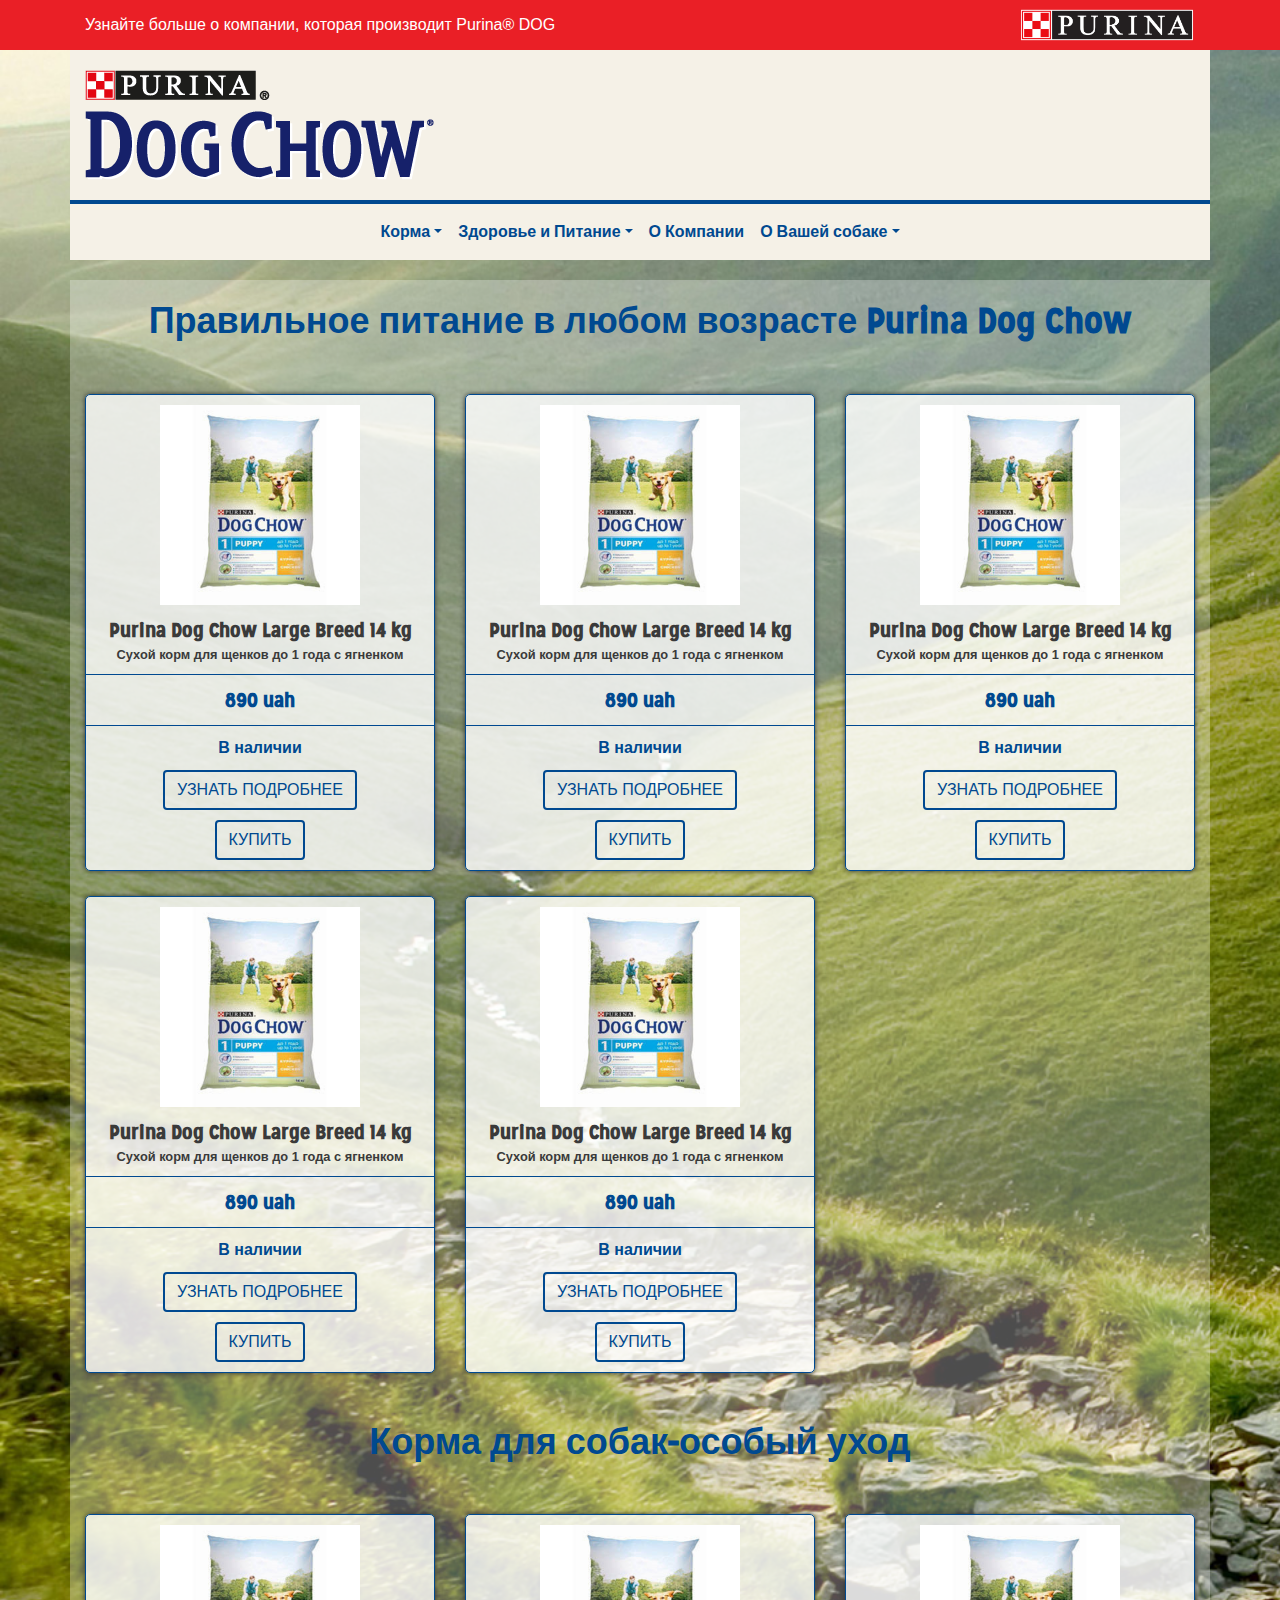
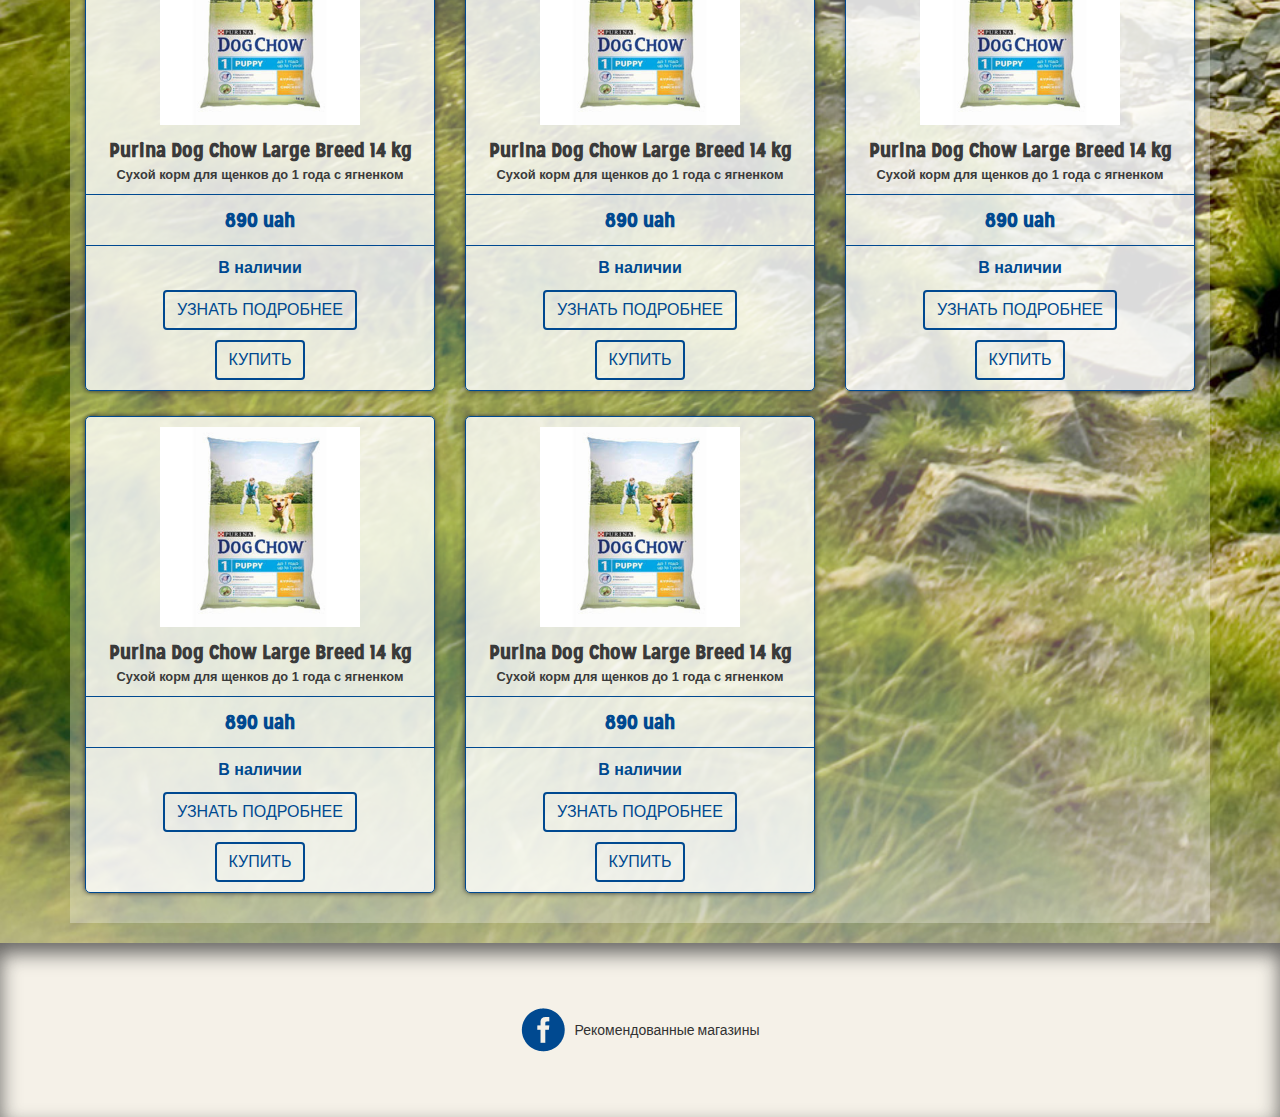
==== commit bec40150: "changed footer" ====
--- a/src/index.html
+++ b/src/index.html
@@ -14,7 +14,14 @@
     <meta name="copyright" content="company name" />
     <meta name="author" content="name, email@hotmail.com" />
 
+    <link
+      rel="stylesheet"
+      href="https://use.fontawesome.com/releases/v5.6.3/css/all.css"
+      integrity="sha384-UHRtZLI+pbxtHCWp1t77Bi1L4ZtiqrqD80Kn4Z8NTSRyMA2Fd33n5dQ8lWUE00s/"
+      crossorigin="anonymous"
+    />
     <link rel="stylesheet" href="assets/css/bootstrap.min.css" />
+    <link href="assets/css/bootstrap-4-navbar.css" rel="stylesheet" />
     <link rel="stylesheet" href="style.css" />
   </head>
   <body>
@@ -22,13 +29,13 @@
     <section class="top-banner">
       <div class="container">
         <div class="row align-items-center py-2">
-          <div class="col-lg-6 col-xl-6">
-            <a href="https://www.purina.ru/" target="_blank"
+          <div class="col-lg-7 col-xl-6">
+            <a href="https://www.purina.com/" target="_blank"
               >Узнайте больше о компании, которая производит Purina® DOG
             </a>
           </div>
-          <div class="col-lg-6 col-xl-6 text-lg-right text-xl-right">
-            <a href="https://www.purina.ru/" target="_blank">
+          <div class="col-lg-5 col-xl-6 text-lg-right text-xl-right">
+            <a href="https://www.purina.com/" target="_blank">
               <img src="assets/images/purina-logo.png" alt="Purina Logo" />
             </a>
           </div>
@@ -57,7 +64,7 @@
           aria-expanded="false"
           aria-label="Toggle navigation"
         >
-          <span class="navbar-toggler-icon"></span>
+          <i class="fas fa-bars"></i>
         </button>
 
         <div class="collapse navbar-collapse" id="navbarsExampleDefault">
@@ -76,12 +83,46 @@
                 <a class="dropdown-item" href="products.html"
                   >Корма для Собак</a
                 >
-                <a class="dropdown-item" href="#"
+                <a
+                  class="dropdown-item dropdown-toggle"
+                  href="#"
+                  id="submenu1"
+                  data-toggle="dropdown"
+                  aria-haspopup="true"
+                  aria-expanded="false"
                   >Правильное питание в любом возрасте</a
                 >
-                <a class="dropdown-item" href="#"
+
+                <div class="dropdown-menu" aria-labelledby="submenu1">
+                  <a class="dropdown-item" href="single.html"
+                    >КОРМА ДЛЯ ЩЕНКОВ (ДО 1 ГОДА)</a
+                  >
+                  <a class="dropdown-item" href="single.html"
+                    >КОРМА ДЛЯ ЩЕНКОВ (ДО 2 ГОДА)</a
+                  >
+                  <a class="dropdown-item" href="single.html"
+                    >КОРМА ДЛЯ ЩЕНКОВ (ДО 3 ГОДА)</a
+                  >
+                </div>
+
+                <a
+                  class="dropdown-item dropdown-toggle"
+                  href="#"
+                  id="submenu2"
+                  data-toggle="dropdown"
+                  aria-haspopup="true"
+                  aria-expanded="false"
                   >Корма для собак собак-особый уход</a
                 >
+
+                <div class="dropdown-menu" aria-labelledby="submenu2">
+                  <a class="dropdown-item" href="single.html"
+                    >КОРМА ДЛЯ ВЗРОСЛЫХ АКТИВНЫХ СОБАК</a
+                  >
+                  <a class="dropdown-item" href="single.html"
+                    >КОРМА ДЛЯ СОБАК С ЧУВСТВИТЕЛЬНЫМ ПИЩЕВАРЕНИЕМ</a
+                  >
+                </div>
               </div>
             </li>
             <li class="nav-item dropdown">
@@ -96,7 +137,7 @@
               >
               <div class="dropdown-menu" aria-labelledby="dropdown03">
                 <a class="dropdown-item" href="health.html"
-                  >Здоровье и Питание</a
+                  >Здоровье и Питании</a
                 >
                 <a class="dropdown-item" href="faq.html"
                   >Вопросы и ответы о здоровье и питании</a
@@ -127,6 +168,9 @@
                   >Почему собака лижет хозяина</a
                 >
                 <a class="dropdown-item" href="dog.html">Почему собака воет</a>
+                <a class="dropdown-item" href="dog.html"
+                  >Почему собакам нельзя сладкое</a
+                >
               </div>
             </li>
           </ul>
@@ -148,95 +192,95 @@
       <!-- Start Products -->
       <div class="row">
         <!-- Start Product Item -->
-        <div class="col-xl-4 col-lg-4">
-          <div class="product-item">
-            <div class="product-item__img">
-              <img src="assets/images/product-image.jpg" alt="Product Item" />
-            </div>
-            <div class="product-item__info">
-              <p>Purina Dog Chow Large Breed 14 kg</p>
-              <small>Сухой корм для щенков до 1 года с ягненком</small>
-            </div>
-            <div class="product-item__price"><p>890 uah</p></div>
-            <div class="product-item__stock">
-              <p class="yes mb-0">В наличии</p>
-            </div>
-            <div class="product-item__action">
-              <a href="#" class="btn">Узнать подробнее</a>
-              <a href="#" class="btn">Купить</a>
-            </div>
-          </div>
-        </div>
-        <!-- End Product Item -->
-
-        <!-- Start Product Item -->
-        <div class="col-xl-4 col-lg-4">
-          <div class="product-item">
-            <div class="product-item__img">
-              <img src="assets/images/product-image.jpg" alt="Product Item" />
-            </div>
-            <div class="product-item__info">
-              <p>Purina Dog Chow Large Breed 14 kg</p>
-              <small>Сухой корм для щенков до 1 года с ягненком</small>
-            </div>
-            <div class="product-item__price"><p>890 uah</p></div>
-            <div class="product-item__stock">
-              <p class="yes mb-0">В наличии</p>
-            </div>
-            <div class="product-item__action">
-              <a href="#" class="btn">Узнать подробнее</a>
-              <a href="#" class="btn">Купить</a>
-            </div>
-          </div>
-        </div>
-        <!-- End Product Item -->
-
-        <!-- Start Product Item -->
-        <div class="col-xl-4 col-lg-4">
-          <div class="product-item">
-            <div class="product-item__img">
-              <img src="assets/images/product-image.jpg" alt="Product Item" />
-            </div>
-            <div class="product-item__info">
-              <p>Purina Dog Chow Large Breed 14 kg</p>
-              <small>Сухой корм для щенков до 1 года с ягненком</small>
-            </div>
-            <div class="product-item__price"><p>890 uah</p></div>
-            <div class="product-item__stock">
-              <p class="yes mb-0">В наличии</p>
-            </div>
-            <div class="product-item__action">
-              <a href="#" class="btn">Узнать подробнее</a>
-              <a href="#" class="btn">Купить</a>
-            </div>
-          </div>
-        </div>
-        <!-- End Product Item -->
-
-        <!-- Start Product Item -->
-        <div class="col-xl-4 col-lg-4">
-          <div class="product-item">
-            <div class="product-item__img">
-              <img src="assets/images/product-image.jpg" alt="Product Item" />
-            </div>
-            <div class="product-item__info">
-              <p>Purina Dog Chow Large Breed 14 kg</p>
-              <small>Сухой корм для щенков до 1 года с ягненком</small>
-            </div>
-            <div class="product-item__price"><p>890 uah</p></div>
-            <div class="product-item__stock">
-              <p class="yes mb-0">В наличии</p>
-            </div>
-            <div class="product-item__action">
-              <a href="#" class="btn">Узнать подробнее</a>
-              <a href="#" class="btn">Купить</a>
-            </div>
-          </div>
-        </div>
-        <!-- End Product Item -->
-
-        <!-- Start Product Item -->
-        <div class="col-xl-4 col-lg-4">
+        <div class="col-sm-6 col-md-6 col-xl-4 col-lg-4">
+          <div class="product-item">
+            <div class="product-item__img">
+              <img src="assets/images/product-image.jpg" alt="Product Item" />
+            </div>
+            <div class="product-item__info">
+              <p>Purina Dog Chow Large Breed 14 kg</p>
+              <small>Сухой корм для щенков до 1 года с ягненком</small>
+            </div>
+            <div class="product-item__price"><p>890 uah</p></div>
+            <div class="product-item__stock">
+              <p class="yes mb-0">В наличии</p>
+            </div>
+            <div class="product-item__action">
+              <a href="#" class="btn">Узнать подробнее</a>
+              <a href="#" class="btn">Купить</a>
+            </div>
+          </div>
+        </div>
+        <!-- End Product Item -->
+
+        <!-- Start Product Item -->
+        <div class="col-sm-6 col-md-6 col-xl-4 col-lg-4">
+          <div class="product-item">
+            <div class="product-item__img">
+              <img src="assets/images/product-image.jpg" alt="Product Item" />
+            </div>
+            <div class="product-item__info">
+              <p>Purina Dog Chow Large Breed 14 kg</p>
+              <small>Сухой корм для щенков до 1 года с ягненком</small>
+            </div>
+            <div class="product-item__price"><p>890 uah</p></div>
+            <div class="product-item__stock">
+              <p class="yes mb-0">В наличии</p>
+            </div>
+            <div class="product-item__action">
+              <a href="#" class="btn">Узнать подробнее</a>
+              <a href="#" class="btn">Купить</a>
+            </div>
+          </div>
+        </div>
+        <!-- End Product Item -->
+
+        <!-- Start Product Item -->
+        <div class="col-sm-6 col-md-6 col-xl-4 col-lg-4">
+          <div class="product-item">
+            <div class="product-item__img">
+              <img src="assets/images/product-image.jpg" alt="Product Item" />
+            </div>
+            <div class="product-item__info">
+              <p>Purina Dog Chow Large Breed 14 kg</p>
+              <small>Сухой корм для щенков до 1 года с ягненком</small>
+            </div>
+            <div class="product-item__price"><p>890 uah</p></div>
+            <div class="product-item__stock">
+              <p class="yes mb-0">В наличии</p>
+            </div>
+            <div class="product-item__action">
+              <a href="#" class="btn">Узнать подробнее</a>
+              <a href="#" class="btn">Купить</a>
+            </div>
+          </div>
+        </div>
+        <!-- End Product Item -->
+
+        <!-- Start Product Item -->
+        <div class="col-sm-6 col-md-6 col-xl-4 col-lg-4">
+          <div class="product-item">
+            <div class="product-item__img">
+              <img src="assets/images/product-image.jpg" alt="Product Item" />
+            </div>
+            <div class="product-item__info">
+              <p>Purina Dog Chow Large Breed 14 kg</p>
+              <small>Сухой корм для щенков до 1 года с ягненком</small>
+            </div>
+            <div class="product-item__price"><p>890 uah</p></div>
+            <div class="product-item__stock">
+              <p class="yes mb-0">В наличии</p>
+            </div>
+            <div class="product-item__action">
+              <a href="#" class="btn">Узнать подробнее</a>
+              <a href="#" class="btn">Купить</a>
+            </div>
+          </div>
+        </div>
+        <!-- End Product Item -->
+
+        <!-- Start Product Item -->
+        <div class="col-sm-6 col-md-6 col-xl-4 col-lg-4">
           <div class="product-item">
             <div class="product-item__img">
               <img src="assets/images/product-image.jpg" alt="Product Item" />
@@ -266,95 +310,95 @@
       <!-- Start Products -->
       <div class="row">
         <!-- Start Product Item -->
-        <div class="col-xl-4 col-lg-4">
-          <div class="product-item">
-            <div class="product-item__img">
-              <img src="assets/images/product-image.jpg" alt="Product Item" />
-            </div>
-            <div class="product-item__info">
-              <p>Purina Dog Chow Large Breed 14 kg</p>
-              <small>Сухой корм для щенков до 1 года с ягненком</small>
-            </div>
-            <div class="product-item__price"><p>890 uah</p></div>
-            <div class="product-item__stock">
-              <p class="yes mb-0">В наличии</p>
-            </div>
-            <div class="product-item__action">
-              <a href="#" class="btn">Узнать подробнее</a>
-              <a href="#" class="btn">Купить</a>
-            </div>
-          </div>
-        </div>
-        <!-- End Product Item -->
-
-        <!-- Start Product Item -->
-        <div class="col-xl-4 col-lg-4">
-          <div class="product-item">
-            <div class="product-item__img">
-              <img src="assets/images/product-image.jpg" alt="Product Item" />
-            </div>
-            <div class="product-item__info">
-              <p>Purina Dog Chow Large Breed 14 kg</p>
-              <small>Сухой корм для щенков до 1 года с ягненком</small>
-            </div>
-            <div class="product-item__price"><p>890 uah</p></div>
-            <div class="product-item__stock">
-              <p class="yes mb-0">В наличии</p>
-            </div>
-            <div class="product-item__action">
-              <a href="#" class="btn">Узнать подробнее</a>
-              <a href="#" class="btn">Купить</a>
-            </div>
-          </div>
-        </div>
-        <!-- End Product Item -->
-
-        <!-- Start Product Item -->
-        <div class="col-xl-4 col-lg-4">
-          <div class="product-item">
-            <div class="product-item__img">
-              <img src="assets/images/product-image.jpg" alt="Product Item" />
-            </div>
-            <div class="product-item__info">
-              <p>Purina Dog Chow Large Breed 14 kg</p>
-              <small>Сухой корм для щенков до 1 года с ягненком</small>
-            </div>
-            <div class="product-item__price"><p>890 uah</p></div>
-            <div class="product-item__stock">
-              <p class="yes mb-0">В наличии</p>
-            </div>
-            <div class="product-item__action">
-              <a href="#" class="btn">Узнать подробнее</a>
-              <a href="#" class="btn">Купить</a>
-            </div>
-          </div>
-        </div>
-        <!-- End Product Item -->
-
-        <!-- Start Product Item -->
-        <div class="col-xl-4 col-lg-4">
-          <div class="product-item">
-            <div class="product-item__img">
-              <img src="assets/images/product-image.jpg" alt="Product Item" />
-            </div>
-            <div class="product-item__info">
-              <p>Purina Dog Chow Large Breed 14 kg</p>
-              <small>Сухой корм для щенков до 1 года с ягненком</small>
-            </div>
-            <div class="product-item__price"><p>890 uah</p></div>
-            <div class="product-item__stock">
-              <p class="yes mb-0">В наличии</p>
-            </div>
-            <div class="product-item__action">
-              <a href="#" class="btn">Узнать подробнее</a>
-              <a href="#" class="btn">Купить</a>
-            </div>
-          </div>
-        </div>
-        <!-- End Product Item -->
-
-        <!-- Start Product Item -->
-        <div class="col-xl-4 col-lg-4">
+        <div class="col-sm-6 col-md-6 col-xl-4 col-lg-4">
+          <div class="product-item">
+            <div class="product-item__img">
+              <img src="assets/images/product-image.jpg" alt="Product Item" />
+            </div>
+            <div class="product-item__info">
+              <p>Purina Dog Chow Large Breed 14 kg</p>
+              <small>Сухой корм для щенков до 1 года с ягненком</small>
+            </div>
+            <div class="product-item__price"><p>890 uah</p></div>
+            <div class="product-item__stock">
+              <p class="yes mb-0">В наличии</p>
+            </div>
+            <div class="product-item__action">
+              <a href="#" class="btn">Узнать подробнее</a>
+              <a href="#" class="btn">Купить</a>
+            </div>
+          </div>
+        </div>
+        <!-- End Product Item -->
+
+        <!-- Start Product Item -->
+        <div class="col-sm-6 col-md-6 col-xl-4 col-lg-4">
+          <div class="product-item">
+            <div class="product-item__img">
+              <img src="assets/images/product-image.jpg" alt="Product Item" />
+            </div>
+            <div class="product-item__info">
+              <p>Purina Dog Chow Large Breed 14 kg</p>
+              <small>Сухой корм для щенков до 1 года с ягненком</small>
+            </div>
+            <div class="product-item__price"><p>890 uah</p></div>
+            <div class="product-item__stock">
+              <p class="yes mb-0">В наличии</p>
+            </div>
+            <div class="product-item__action">
+              <a href="#" class="btn">Узнать подробнее</a>
+              <a href="#" class="btn">Купить</a>
+            </div>
+          </div>
+        </div>
+        <!-- End Product Item -->
+
+        <!-- Start Product Item -->
+        <div class="col-sm-6 col-md-6 col-xl-4 col-lg-4">
+          <div class="product-item">
+            <div class="product-item__img">
+              <img src="assets/images/product-image.jpg" alt="Product Item" />
+            </div>
+            <div class="product-item__info">
+              <p>Purina Dog Chow Large Breed 14 kg</p>
+              <small>Сухой корм для щенков до 1 года с ягненком</small>
+            </div>
+            <div class="product-item__price"><p>890 uah</p></div>
+            <div class="product-item__stock">
+              <p class="yes mb-0">В наличии</p>
+            </div>
+            <div class="product-item__action">
+              <a href="#" class="btn">Узнать подробнее</a>
+              <a href="#" class="btn">Купить</a>
+            </div>
+          </div>
+        </div>
+        <!-- End Product Item -->
+
+        <!-- Start Product Item -->
+        <div class="col-sm-6 col-md-6 col-xl-4 col-lg-4">
+          <div class="product-item">
+            <div class="product-item__img">
+              <img src="assets/images/product-image.jpg" alt="Product Item" />
+            </div>
+            <div class="product-item__info">
+              <p>Purina Dog Chow Large Breed 14 kg</p>
+              <small>Сухой корм для щенков до 1 года с ягненком</small>
+            </div>
+            <div class="product-item__price"><p>890 uah</p></div>
+            <div class="product-item__stock">
+              <p class="yes mb-0">В наличии</p>
+            </div>
+            <div class="product-item__action">
+              <a href="#" class="btn">Узнать подробнее</a>
+              <a href="#" class="btn">Купить</a>
+            </div>
+          </div>
+        </div>
+        <!-- End Product Item -->
+
+        <!-- Start Product Item -->
+        <div class="col-sm-6 col-md-6 col-xl-4 col-lg-4">
           <div class="product-item">
             <div class="product-item__img">
               <img src="assets/images/product-image.jpg" alt="Product Item" />
@@ -383,20 +427,15 @@
     <!-- Start Footer -->
     <footer>
       <div class="container">
-        <div class="row align-items-lg-center align-items-xl-center">
-          <div class="col-lg-6 col-xl-6">
-            <p class="mb-0">
-              © Société des Produits Nestlé S.A. All rights reserved
-            </p>
-          </div>
-          <div class="col-lg-6 col-xl-6">
-            <ul class="list-unstyled mb-0 pl-0 d-flex align-items-center">
+        <div class="row">
+          <div class="col-12">
+            <ul class="list-unstyled mb-0  d-flex align-items-center justify-content-center">
               <li>
-                <a href="#"
+                <a href="https://www.facebook.com/shinshilka.ua/?eid=ARDgnVTkf0comGfF-Ybkvd33Ox7ZJM6CHYVPxLOyhcCqEbu0ErZz5CxqmpBYXbcbbBk3iJOA0yk250V0"
                   ><img src="assets/images/facebook.png" alt="Facebook"
                 /></a>
               </li>
-              <li><a href="#">Рекомендованные магазины</a></li>
+              <li><a href="https://www.facebook.com/shinshilka.ua/?eid=ARDgnVTkf0comGfF-Ybkvd33Ox7ZJM6CHYVPxLOyhcCqEbu0ErZz5CxqmpBYXbcbbBk3iJOA0yk250V0">Рекомендованные магазины</a></li>
             </ul>
           </div>
         </div>
@@ -408,6 +447,7 @@
     <script src="assets/js/jquery-3.3.1.min.js"></script>
     <script src="assets/js/popper.min.js"></script>
     <script src="assets/js/bootstrap.min.js"></script>
+    <script src="assets/js/bootstrap-4-navbar.js"></script>
     <!-- Main script -->
     <script src="assets/js/app.js"></script>
   </body>
--- a/src/style.css
+++ b/src/style.css
@@ -12,4 +12,4 @@
 This theme, like WordPress, is licensed under the GPL.
 Use it to make something cool, have fun, and share what you've learned with others.
 Porto Shop is based on Underscores https://underscores.me/, (C) 2012-2018 Ostap, Inc.
-*/@font-face{font-family:"MissionGothicBlack";src:url("assets/fonts/MissionGothicBlack.ttf") format("truetype")}@font-face{font-family:"MissionGothicBold";src:url("assets/fonts/mission_gothic_bold-webfont.woff") format("woff")}#breadcrumb ul{z-index:2}#breadcrumb ul li{font-size:14px;font-family:Arial, sans-serif;color:#333;position:relative}#breadcrumb ul li:not(:last-child){margin-right:15px}#breadcrumb ul li:not(:last-child):after{content:"/ ";position:absolute;top:0;right:-10px;color:#ccc}#breadcrumb ul li a{font-size:14px;font-family:Arial, sans-serif;color:#428bca}#breadcrumb ul li a:hover{color:#2a6496}.top-banner{background-color:#ea1f26}.top-banner a{font-family:Arial, Helvetica, sans-serif;font-size:16px;color:#fff}.top-banner a:hover{text-decoration:unset}.top-banner img{max-width:175px;height:auto}nav.navbar ul li a{font-family:"MissionGothicBold", sans-serif;color:#004990;font-size:16px;font-weight:bold}nav.navbar ul li a:hover{color:#ef1514}nav.navbar ul .dropdown-menu{border:solid 2px #bdbcb9;background-color:#f5f1e7}nav.navbar ul .dropdown-menu a{font-family:"MissionGothicBold", "Arial Narrow", Arial, sans-serif;color:#004990;font-weight:400;text-transform:uppercase}nav.navbar ul .dropdown-menu a:hover{background-color:#f5f1e7}header{background-color:#f5f1e7}header .brand{padding-top:20px;padding-bottom:20px;border-bottom:solid 4px #004990}#catalog{margin-top:20px;margin-bottom:20px;padding-top:20px;padding-bottom:30px;background-color:rgba(255,255,255,0.3)}#catalog h1{font-family:"MissionGothicBold", "Arial Narrow", Arial, sans-serif;font-weight:bold;color:#004990;font-size:36px;margin-bottom:25px}#catalog .product-item{background-color:rgba(255,255,255,0.8);border-radius:5px;padding-bottom:10px;border:1px #004990 solid;box-shadow:0 0 5px #333;margin-top:25px}#catalog .product-item__img{padding-top:10px}#catalog .product-item__img img{max-width:200px;height:auto;display:block;margin:auto}#catalog .product-item__info p{font-family:"MissionGothicBold", "Arial Narrow", Arial, sans-serif;font-weight:bold;font-size:20px;color:#3a3a3a;text-align:center;padding:10px 10px 0px 10px;margin-bottom:0}#catalog .product-item__info small{font-family:"Helvetica Neue", Helvetica, Arial, sans-serif;font-weight:bold;color:#3a3a3a;text-align:center;display:block;padding:0px 10px 10px 10px}#catalog .product-item__price{border-top:1px #004990 solid;border-bottom:1px #004990 solid}#catalog .product-item__price p{font-family:"MissionGothicBold", "Arial Narrow", Arial, sans-serif;font-weight:bold;font-size:20px;color:#004990;text-align:center;margin:0;padding:10px 0}#catalog .product-item__stock .yes{font-family:Arial, Helvetica, sans-serif;font-weight:600;color:#004990;text-align:center;padding:10px 0}#catalog .product-item__stock .no{color:#ea1f26}#catalog .product-item__action{display:flex;flex-direction:column;justify-content:center;align-items:center}#catalog .product-item__action a{font-family:Arial, Helvetica, sans-serif;color:#004990;border:solid 2px #004990;text-transform:uppercase;display:block;max-width:200px}#catalog .product-item__action a:not(:first-child){margin-top:10px}footer{background-color:#f5f1e8;box-shadow:inset 0 10px 20px 0 rgba(50,50,50,0.75);padding-top:65px;padding-bottom:65px}footer p{font-family:Arial, sans-serif;color:#3a3a3a;font-size:13px}footer ul{justify-content:flex-end}footer li:not(:last-child){margin-right:10px}footer a{font-family:"MissionGothicBlack", sans-serif;color:#323232;font-size:14px}footer a:hover{color:#323232}.about-company{background-color:#fff;margin-top:30px;margin-bottom:90px;padding-top:20px;padding-bottom:20px;position:relative}.about-company:before{content:"";position:absolute;left:-8px;top:-8px;width:calc(100% + 16px);height:calc(100% + 16px);border:8px solid rgba(255,255,255,0.3)}.about-company h1{font-family:"MissionGothicBold", "Arial Narrow", Arial, sans-serif;color:#004990;font-weight:bold;margin-bottom:25px;font-size:36px}.about-company .main-text h4{font-family:"Helvetica Neue", Helvetica, Arial, sans-serif;color:#0092d2;font-weight:bold;font-size:18px;padding:50px 0}.about-company .main-text p{font-family:Arial, sans-serif;line-height:1.428571429;color:#333}.health{background-color:#fff;margin-top:30px;margin-bottom:90px;padding-top:20px;padding-bottom:20px;position:relative}.health:before{content:"";position:absolute;left:-8px;top:-8px;width:calc(100% + 16px);height:calc(100% + 16px);border:8px solid rgba(255,255,255,0.3)}.health .title h1{font-family:"MissionGothicBold", "Arial Narrow", Arial, sans-serif;color:#004990;font-weight:bold;font-size:36px;margin:25px 0px}.health .title h4{font-size:18px;font-family:"Helvetica Neue", Helvetica, Arial, sans-serif;color:#0092d2;font-weight:bold;margin-bottom:50px}.health .main-text p{font-family:Arial, sans-serif;color:#333;line-height:1.428571429}.health .additional a:hover p{color:#2a6496}.health .additional .wrapper{max-width:266px}.health .additional .wrapper img{width:100%;height:auto}.health .additional .wrapper__text{margin-top:-65px}.health .additional .wrapper__text p{font-size:18px;font-family:"Helvetica Neue", Helvetica, Arial, sans-serif;line-height:1.1;text-align:center;color:#428bca;font-weight:bold}.health .tabs-info{margin-top:80px;border-top:1px solid #eee}.health .tabs-info ul.nav-tabs{padding-top:20px}.health .tabs-info #healthTab{border-bottom:0}.health .tabs-info #healthTab li img{max-width:100%}.health .tabs-info #healthTab li a{margin-top:15px;padding:0;position:relative;font-family:"Helvetica Neue", Helvetica, Arial, sans-serif;line-height:1.1;color:#428bca;font-size:14px;font-weight:bold;text-align:center;border:0;background-color:transparent}.health .tabs-info #healthTab li a.active:before{content:url(assets/images/bottom-arrow.png);position:absolute;bottom:-30px;left:0;right:0;margin:auto}.health .tabs-info #healthTab li a:hover{text-decoration:underline}.health .tabs-info .tab-content{margin-top:50px}.health .tabs-info .tab-content h4{font-size:15px;font-family:"Helvetica Neue", Helvetica, Arial, sans-serif;color:#0092d2;font-weight:bold;margin-bottom:50px}.health .tabs-info .tab-content p{font-family:Arial, sans-serif;color:#333;line-height:1.428571429}.products-page{background-color:#fff;margin-top:30px;margin-bottom:90px;padding-top:20px;padding-bottom:20px;position:relative}.products-page:before{content:"";position:absolute;left:-8px;top:-8px;width:calc(100% + 16px);height:calc(100% + 16px);border:8px solid rgba(255,255,255,0.3)}.products-page .page-info h1{font-family:"MissionGothicBold", "Arial Narrow", Arial, sans-serif;color:#004990;font-weight:bold;margin-bottom:25px;font-size:36px}.products-page .page-info p{font-family:Arial, sans-serif;color:#333;line-height:1.428571429}.products-page .products{border-top:1px solid #eee;margin-top:25px;padding-top:20px}.products-page .products img{max-width:345px;height:auto}.products-page .products .right h4{font-family:"MissionGothicBold", "Arial Narrow", Arial, sans-serif;color:#0092d2;font-weight:bold;margin-bottom:25px;font-size:32px}.products-page .products .right p{font-family:Arial, sans-serif;color:#333;line-height:1.428571429;margin-bottom:25px}.products-page .products .right a{font-family:"MissionGothicBold", "Arial Narrow", Arial, sans-serif;font-size:18px;color:#0092d2;border:solid 2px #0092d2;text-transform:uppercase;padding:2px 16px}.products-page .products .right a:hover{text-decoration:unset;color:#004990;border:solid 2px #004990}.single-product{background-color:#fff;margin-top:30px;margin-bottom:90px;padding-top:20px;padding-bottom:20px;position:relative}.single-product:before{content:"";position:absolute;left:-8px;top:-8px;width:calc(100% + 16px);height:calc(100% + 16px);border:8px solid rgba(255,255,255,0.3)}.single-product .product-info h3{font-family:"MissionGothicBold", "Arial Narrow", Arial, sans-serif;font-size:36px;font-weight:bold;color:#14aae2;margin-bottom:25px}.single-product .product-info p{font-family:Arial, sans-serif;color:#333;margin-bottom:25px}.single-product .product-info a{font-family:"MissionGothicBold", "Arial Narrow", Arial, sans-serif;font-size:18px;color:#0092d2;border:solid 2px #0092d2;text-transform:uppercase;padding:2px 16px}.single-product .product-info a:hover{text-decoration:unset;color:#004990;border:solid 2px #004990}.single-product #myTab{padding:10px 0;background-color:#f7f7f7;display:flex;justify-content:center;border-top:solid 1px #000;border-bottom:solid 1px #000}.single-product #myTab li a{border:0;font-family:"MissionGothicBold", "Arial Narrow", Arial, sans-serif;color:#004990}.single-product #myTab li a:hover{text-decoration:underline;border:0}.single-product #myTab li a.active{background-color:transparent;border:0;color:#ef1514}.single-product .tab-content{margin-top:50px}.single-product .tab-content h4{font-family:"MissionGothicBold", "Arial Narrow", Arial, sans-serif;font-weight:bold;font-size:18px;color:#0092d2;margin-bottom:50px}.single-product p{font-family:Arial, sans-serif;color:#333}.single-product table thead{font-family:Arial, sans-serif;background-color:#004990;color:#fff}.single-product table thead th{vertical-align:middle;text-align:center;border-bottom:2px solid #ddd;font-size:14px}.single-product table thead th:not(:first-child){border-left:1px solid #fff}.single-product table tbody{font-family:Arial, sans-serif}.single-product table tbody td{text-align:center}.dog{background-color:#fff;margin-top:30px;margin-bottom:90px;padding-top:20px;padding-bottom:20px;position:relative}.dog:before{content:"";position:absolute;left:-8px;top:-8px;width:calc(100% + 16px);height:calc(100% + 16px);border:8px solid rgba(255,255,255,0.3)}.dog h1{font-family:"MissionGothicBold", "Arial Narrow", Arial, sans-serif;color:#004990;font-weight:bold;margin-bottom:25px;font-size:36px}.dog .main-text img{max-width:100%;margin-bottom:20px;height:auto}.dog .main-text h1,.dog .main-text h2,.dog .main-text h3,.dog .main-text h4,.dog .main-text h5,.dog .main-text h6{font-family:"Helvetica Neue", Helvetica, Arial, sans-serif;color:#0092d2;font-weight:bold;font-size:18px;text-align:center;margin-bottom:20px}.dog .main-text p{font-family:Arial, sans-serif;line-height:1.428571429;color:#333}.faq{background-color:#fff;margin-top:30px;margin-bottom:90px;padding-top:20px;padding-bottom:20px;position:relative}.faq:before{content:"";position:absolute;left:-8px;top:-8px;width:calc(100% + 16px);height:calc(100% + 16px);border:8px solid rgba(255,255,255,0.3)}.faq h1{font-family:"MissionGothicBold", "Arial Narrow", Arial, sans-serif;color:#004990;font-weight:bold;margin-bottom:25px;font-size:36px}.faq h2{font-family:"Helvetica Neue", Helvetica, Arial, sans-serif;color:#0092d2;font-weight:bold;font-size:18px;text-align:center;margin-bottom:20px}.faq p{font-family:Arial, sans-serif;line-height:1.428571429;color:#333}.faq .accordion .card{border-top:solid 1px #000;border-radius:0;border-left:0;border-right:0}.faq .accordion .card:last-child{border-bottom:solid 1px #000}.faq .accordion .card-header{background-color:transparent;padding:0;border:0}.faq .accordion .card-header button{font-family:Arial, sans-serif;font-weight:700;color:#428bca}.faq .accordion .card-body{font-family:Arial, sans-serif;line-height:1.428571429;color:#333;padding:13px}body{background-image:url(assets/images/home-bg.jpg);background-size:cover;background-repeat:no-repeat}
+*/@font-face{font-family:"MissionGothicBlack";src:url("assets/fonts/MissionGothicBlack.ttf") format("truetype")}@font-face{font-family:"MissionGothicBold";src:url("assets/fonts/mission_gothic_bold-webfont.woff") format("woff")}#breadcrumb ul{z-index:2}#breadcrumb ul li{font-size:14px;font-family:Arial, sans-serif;color:#333;position:relative}#breadcrumb ul li:not(:last-child){margin-right:15px}#breadcrumb ul li:not(:last-child):after{content:"/ ";position:absolute;top:0;right:-10px;color:#ccc}#breadcrumb ul li a{font-size:14px;font-family:Arial, sans-serif;color:#428bca}#breadcrumb ul li a:hover{color:#2a6496}@media screen and (max-width: 767px){#breadcrumb{display:none}}.top-banner{background-color:#ea1f26}.top-banner a{font-family:Arial, Helvetica, sans-serif;font-size:16px;color:#fff}.top-banner a:hover{text-decoration:unset}.top-banner img{max-width:175px;height:auto}@media screen and (max-width: 991px){.top-banner a{display:block;text-align:center;font-size:14px}.top-banner img{max-width:100px;display:block;margin:auto}}nav.navbar ul li a{font-family:"MissionGothicBold", sans-serif;color:#004990;font-size:16px;font-weight:bold}nav.navbar ul li a:hover{color:#ef1514}nav.navbar ul .dropdown-menu{border:solid 2px #bdbcb9;background-color:#f5f1e7}nav.navbar ul .dropdown-menu a{font-family:"MissionGothicBold", "Arial Narrow", Arial, sans-serif;color:#004990;font-weight:400}nav.navbar ul .dropdown-menu a:hover{background-color:#f5f1e7}@media screen and (max-width: 767px){nav.navbar{position:absolute;z-index:200;width:100%;left:0;padding:0}nav.navbar .navbar-toggler{position:absolute;top:-70px;right:15px}nav.navbar .navbar-toggler:focus{outline:none}nav.navbar .navbar-toggler i{font-size:28px;color:#004990}nav.navbar ul{background-color:#004990;padding:10px}nav.navbar ul .dropdown-menu{background:transparent;border:0}nav.navbar ul .dropdown-menu a{color:#fff}nav.navbar ul .dropdown-menu a:hover{background-color:transparent}nav.navbar ul li a{color:#fff;padding-left:0;white-space:normal}}header{background-color:#f5f1e7;position:relative}header .brand{padding-top:20px;padding-bottom:20px;border-bottom:solid 4px #004990}@media screen and (max-width: 767px){header .brand{padding-top:10px;padding-bottom:10px}header .brand img{max-width:70%;height:auto}}#catalog{margin-top:20px;margin-bottom:20px;padding-top:20px;padding-bottom:30px;background-color:rgba(255,255,255,0.3)}#catalog h1{font-family:"MissionGothicBold", "Arial Narrow", Arial, sans-serif;font-weight:bold;color:#004990;font-size:36px;margin-bottom:25px}#catalog .product-item{background-color:rgba(255,255,255,0.8);border-radius:5px;padding-bottom:10px;border:1px #004990 solid;box-shadow:0 0 5px #333;margin-top:25px}#catalog .product-item__img{padding-top:10px}#catalog .product-item__img img{max-width:200px;height:auto;display:block;margin:auto}#catalog .product-item__info p{font-family:"MissionGothicBold", "Arial Narrow", Arial, sans-serif;font-weight:bold;font-size:20px;color:#3a3a3a;text-align:center;padding:10px 10px 0px 10px;margin-bottom:0}#catalog .product-item__info small{font-family:"Helvetica Neue", Helvetica, Arial, sans-serif;font-weight:bold;color:#3a3a3a;text-align:center;display:block;padding:0px 10px 10px 10px}#catalog .product-item__price{border-top:1px #004990 solid;border-bottom:1px #004990 solid}#catalog .product-item__price p{font-family:"MissionGothicBold", "Arial Narrow", Arial, sans-serif;font-weight:bold;font-size:20px;color:#004990;text-align:center;margin:0;padding:10px 0}#catalog .product-item__stock .yes{font-family:Arial, Helvetica, sans-serif;font-weight:600;color:#004990;text-align:center;padding:10px 0}#catalog .product-item__stock .no{color:#ea1f26}#catalog .product-item__action{display:flex;flex-direction:column;justify-content:center;align-items:center}#catalog .product-item__action a{font-family:Arial, Helvetica, sans-serif;color:#004990;border:solid 2px #004990;text-transform:uppercase;display:block;max-width:200px}#catalog .product-item__action a:not(:first-child){margin-top:10px}@media screen and (min-width: 576px) and (max-width: 767px){#catalog h1{font-size:25px}#catalog .product-item__img img{max-width:150px}#catalog .product-item__info p{font-size:16px}#catalog .product-item__price p{font-size:16px}#catalog .product-item__stock p{font-size:16px}#catalog .product-item__action a{font-size:14px}}@media screen and (max-width: 575px){#catalog h1{font-size:20px}#catalog .product-item__img img{max-width:150px}#catalog .product-item__info p{font-size:14px}#catalog .product-item__price p{font-size:14px}#catalog .product-item__stock p{font-size:14px}#catalog .product-item__action a{font-size:13px}#catalog .product-item__action a:last-child{font-size:18px;padding-left:25px;padding-right:25px}}footer{background-color:#f5f1e8;box-shadow:inset 0 10px 20px 0 rgba(50,50,50,0.75);padding-top:65px;padding-bottom:65px}footer p{font-family:Arial, sans-serif;color:#3a3a3a;font-size:13px}footer ul{justify-content:flex-end}footer li:not(:last-child){margin-right:10px}footer a{font-family:"MissionGothicBlack", sans-serif;color:#323232;font-size:14px}footer a:hover{color:#323232}@media screen and (max-width: 767px){footer{padding-top:35px;padding-bottom:25px}footer p{text-align:center}footer ul{margin-top:15px;justify-content:center;align-items:center}}.about-company{background-color:#fff;margin-top:30px;margin-bottom:90px;padding-top:20px;padding-bottom:20px;position:relative}.about-company:before{content:"";position:absolute;left:-8px;top:-8px;width:calc(100% + 16px);height:calc(100% + 16px);border:8px solid rgba(255,255,255,0.3)}.about-company h1{font-family:"MissionGothicBold", "Arial Narrow", Arial, sans-serif;color:#004990;font-weight:bold;margin-bottom:25px;font-size:36px}.about-company .main-text h4{font-family:"Helvetica Neue", Helvetica, Arial, sans-serif;color:#0092d2;font-weight:bold;font-size:18px;padding:50px 0}.about-company .main-text p{font-family:Arial, sans-serif;line-height:1.428571429;color:#333}@media screen and (min-width: 576px) and (max-width: 767px){.about-company h1{font-size:25px}}@media screen and (max-width: 575px){.about-company:before{display:none}.about-company h1{font-size:22px}.about-company .main-text h4{font-size:17px;padding:15px 0}.about-company .main-text p{font-size:14px}}.health{background-color:#fff;margin-top:30px;margin-bottom:90px;padding-top:20px;padding-bottom:20px;position:relative}.health:before{content:"";position:absolute;left:-8px;top:-8px;width:calc(100% + 16px);height:calc(100% + 16px);border:8px solid rgba(255,255,255,0.3)}.health .title h1{font-family:"MissionGothicBold", "Arial Narrow", Arial, sans-serif;color:#004990;font-weight:bold;font-size:36px;margin:25px 0px}.health .title h4{font-size:18px;font-family:"Helvetica Neue", Helvetica, Arial, sans-serif;color:#0092d2;font-weight:bold;margin-bottom:50px}.health .main-text p{font-family:Arial, sans-serif;color:#333;line-height:1.428571429}.health .additional a:hover p{color:#2a6496}.health .additional .wrapper{max-width:266px}.health .additional .wrapper img{width:100%;height:auto}.health .additional .wrapper__text{margin-top:-65px}.health .additional .wrapper__text p{font-size:18px;font-family:"Helvetica Neue", Helvetica, Arial, sans-serif;line-height:1.1;text-align:center;color:#428bca;font-weight:bold}.health .tabs-info{margin-top:80px;border-top:1px solid #eee}.health .tabs-info ul.nav-tabs{padding-top:20px}.health .tabs-info #healthTab{border-bottom:0}.health .tabs-info #healthTab li img{max-width:100%}.health .tabs-info #healthTab li a{margin-top:15px;padding:0;position:relative;font-family:"Helvetica Neue", Helvetica, Arial, sans-serif;line-height:1.1;color:#428bca;font-size:14px;font-weight:bold;text-align:center;border:0;background-color:transparent}.health .tabs-info #healthTab li a.active:before{content:url(assets/images/bottom-arrow.png);position:absolute;bottom:-30px;left:0;right:0;margin:auto}.health .tabs-info #healthTab li a:hover{text-decoration:underline}.health .tabs-info .tab-content{margin-top:50px}.health .tabs-info .tab-content h4{font-size:15px;font-family:"Helvetica Neue", Helvetica, Arial, sans-serif;color:#0092d2;font-weight:bold;margin-bottom:50px}.health .tabs-info .tab-content p{font-family:Arial, sans-serif;color:#333;line-height:1.428571429}@media screen and (min-width: 576px) and (max-width: 767px){.health .title h1{font-size:28px}.health .additional .wrapper{margin:auto}}@media screen and (max-width: 575px){.health:before{display:none}.health .title h1{font-size:22px;text-align:center}.health .title h4{margin-bottom:15px}.health .main-text p{font-size:14px}.health .additional .wrapper{margin:auto}.health .tabs-info #healthTab li a{font-size:13px}.health .tabs-info #healthTab li a:before{display:none}.health .tabs-info #healthTab li a.active{color:red}.health .tabs-info .tab-content h4{margin-bottom:25px}.health .tabs-info .tab-content p{font-size:14px}}.products-page{background-color:#fff;margin-top:30px;margin-bottom:90px;padding-top:20px;padding-bottom:20px;position:relative}.products-page:before{content:"";position:absolute;left:-8px;top:-8px;width:calc(100% + 16px);height:calc(100% + 16px);border:8px solid rgba(255,255,255,0.3)}.products-page .page-info h1{font-family:"MissionGothicBold", "Arial Narrow", Arial, sans-serif;color:#004990;font-weight:bold;margin-bottom:25px;font-size:36px}.products-page .page-info p{font-family:Arial, sans-serif;color:#333;line-height:1.428571429}.products-page .products{border-top:1px solid #eee;margin-top:25px;padding-top:20px}.products-page .products img{max-width:345px;height:auto}.products-page .products .right h4{font-family:"MissionGothicBold", "Arial Narrow", Arial, sans-serif;color:#0092d2;font-weight:bold;margin-bottom:25px;font-size:32px}.products-page .products .right p{font-family:Arial, sans-serif;color:#333;line-height:1.428571429;margin-bottom:25px}.products-page .products .right a{font-family:"MissionGothicBold", "Arial Narrow", Arial, sans-serif;font-size:18px;color:#0092d2;border:solid 2px #0092d2;text-transform:uppercase;padding:2px 16px}.products-page .products .right a:hover{text-decoration:unset;color:#004990;border:solid 2px #004990}@media screen and (min-width: 576px) and (max-width: 991px){.products-page .page-info h1{font-size:26px}.products-page .page-info .products .left img{max-width:300px;display:block;margin:auto}.products-page .page-info .products .right{text-align:center;margin-top:-65px}}@media screen and (max-width: 575px){.products-page:before{display:none}.products-page .page-info h1{font-size:22px;text-align:center}.products-page .page-info p{text-align:justify}.products-page .products .left img{max-width:250px;display:block;margin:auto}.products-page .products .right{text-align:center;margin-top:-65px}.products-page .products .right h4{font-size:20px}.products-page .products .right p{font-size:14px}.products-page .products .right a{font-size:14px}}.single-product{background-color:#fff;margin-top:30px;margin-bottom:90px;padding-top:20px;padding-bottom:20px;position:relative}.single-product:before{content:"";position:absolute;left:-8px;top:-8px;width:calc(100% + 16px);height:calc(100% + 16px);border:8px solid rgba(255,255,255,0.3)}.single-product .product-image img{max-width:100%;height:auto}.single-product .product-info h3{font-family:"MissionGothicBold", "Arial Narrow", Arial, sans-serif;font-size:36px;font-weight:bold;color:#14aae2;margin-bottom:25px}.single-product .product-info p{font-family:Arial, sans-serif;color:#333;margin-bottom:25px}.single-product .product-info a{font-family:"MissionGothicBold", "Arial Narrow", Arial, sans-serif;font-size:18px;color:#0092d2;border:solid 2px #0092d2;text-transform:uppercase;padding:2px 16px}.single-product .product-info a:hover{text-decoration:unset;color:#004990;border:solid 2px #004990}.single-product #myTab{padding:10px 0;background-color:#f7f7f7;display:flex;justify-content:center;border-top:solid 1px #000;border-bottom:solid 1px #000}.single-product #myTab li a{border:0;font-family:"MissionGothicBold", "Arial Narrow", Arial, sans-serif;color:#004990}.single-product #myTab li a:hover{text-decoration:underline;border:0}.single-product #myTab li a.active{background-color:transparent;border:0;color:#ef1514}.single-product .tab-content{margin-top:50px}.single-product .tab-content h4{font-family:"MissionGothicBold", "Arial Narrow", Arial, sans-serif;font-weight:bold;font-size:18px;color:#0092d2;margin-bottom:50px}.single-product p{font-family:Arial, sans-serif;color:#333}.single-product table thead{font-family:Arial, sans-serif;background-color:#004990;color:#fff}.single-product table thead th{vertical-align:middle;text-align:center;border-bottom:2px solid #ddd;font-size:14px}.single-product table thead th:not(:first-child){border-left:1px solid #fff}.single-product table tbody{font-family:Arial, sans-serif}.single-product table tbody td{text-align:center}@media screen and (min-width: 768px) and (max-width: 991px){.single-product .product-info h3{font-size:22px}.single-product .product-info p{font-size:14px}.single-product #myTab{margin-top:25px}}@media screen and (min-width: 576px) and (max-width: 767px){.single-product .product-image img{max-width:35%;display:block;margin:auto}.single-product .product-info{text-align:center}.single-product .product-info h3{font-size:22px}.single-product .product-info p{text-align:left;font-size:14px}.single-product #myTab{margin-top:25px}.single-product .tab-content{margin-top:25px}.single-product .tab-content h4{margin-bottom:25px;text-align:center}.single-product .tab-content p{text-align:center}}@media screen and (max-width: 575px){.single-product:before{display:none}.single-product .product-image img{max-width:35%;display:block;margin:auto}.single-product .product-info{text-align:center}.single-product .product-info h3{font-size:18px}.single-product .product-info p{text-align:left;font-size:14px}.single-product #myTab{margin-top:25px}.single-product .tab-content{margin-top:25px}.single-product .tab-content h4{margin-bottom:25px;text-align:center}.single-product .tab-content img{max-width:75px;height:auto}.single-product .tab-content p{text-align:center;font-size:14px}}.dog{background-color:#fff;margin-top:30px;margin-bottom:90px;padding-top:20px;padding-bottom:20px;position:relative}.dog:before{content:"";position:absolute;left:-8px;top:-8px;width:calc(100% + 16px);height:calc(100% + 16px);border:8px solid rgba(255,255,255,0.3)}.dog h1{font-family:"MissionGothicBold", "Arial Narrow", Arial, sans-serif;color:#004990;font-weight:bold;margin-bottom:25px;font-size:36px}.dog .main-text img{max-width:100%;margin-bottom:20px;height:auto}.dog .main-text h1,.dog .main-text h2,.dog .main-text h3,.dog .main-text h4,.dog .main-text h5,.dog .main-text h6{font-family:"Helvetica Neue", Helvetica, Arial, sans-serif;color:#0092d2;font-weight:bold;font-size:18px;text-align:center;margin-bottom:20px}.dog .main-text p{font-family:Arial, sans-serif;line-height:1.428571429;color:#333}@media screen and (min-width: 576px) and (max-width: 767px){.dog h1{font-size:25px}.dog .main-text img{max-width:80%;display:block;margin-left:auto;margin-right:auto}}@media screen and (max-width: 575px){.dog:before{display:none}.dog h1{font-size:22px}.dog .main-text h4{font-size:17px;padding:15px 0}.dog .main-text p{font-size:14px}.dog .main-text img{max-width:80%;display:block;margin-left:auto;margin-right:auto}}.faq{background-color:#fff;margin-top:30px;margin-bottom:90px;padding-top:20px;padding-bottom:20px;position:relative}.faq:before{content:"";position:absolute;left:-8px;top:-8px;width:calc(100% + 16px);height:calc(100% + 16px);border:8px solid rgba(255,255,255,0.3)}.faq h1{font-family:"MissionGothicBold", "Arial Narrow", Arial, sans-serif;color:#004990;font-weight:bold;margin-bottom:25px;font-size:36px}.faq h2{font-family:"Helvetica Neue", Helvetica, Arial, sans-serif;color:#0092d2;font-weight:bold;font-size:18px;text-align:center;margin-bottom:20px}.faq p{font-family:Arial, sans-serif;line-height:1.428571429;color:#333}.faq .accordion .card{border-top:solid 1px #000;border-radius:0;border-left:0;border-right:0}.faq .accordion .card:last-child{border-bottom:solid 1px #000}.faq .accordion .card-header{background-color:transparent;padding:0;border:0}.faq .accordion .card-header button{font-family:Arial, sans-serif;font-weight:700;color:#428bca;position:relative;width:100%;white-space:normal;text-align:left}.faq .accordion .card-header button[aria-expanded="false"]:after{content:"+";position:absolute;font-size:25px;font-family:Arial, sans-serif;font-weight:bold;right:0;top:0;color:#428bca}.faq .accordion .card-header button[aria-expanded="true"]{color:red}.faq .accordion .card-header button[aria-expanded="true"]:after{content:"-";font-size:25px;position:absolute;font-family:Arial, sans-serif;font-weight:bold;right:0;top:0;color:red}.faq .accordion .card-body{font-family:Arial, sans-serif;line-height:1.428571429;color:#333;padding:13px}.faq .accordion .card-body table th{font-family:Arial, sans-serif;color:#333;font-weight:bold;border:1px solid black;text-align:center;vertical-align:middle;padding:5px}.faq .accordion .card-body table td{font-family:Arial, sans-serif;color:#333;border:1px solid black;text-align:center;vertical-align:middle;padding:5px}@media screen and (min-width: 576px) and (max-width: 767px){.faq h1{font-size:22px}}@media screen and (max-width: 575px){.faq h1{font-size:18px}.faq p{font-size:14px;text-align:justify}.faq:before{display:none}.faq table th{font-size:14px}.faq table td{font-size:14px}}body{background-image:url(assets/images/home-bg.jpg);background-size:cover;background-repeat:no-repeat}
